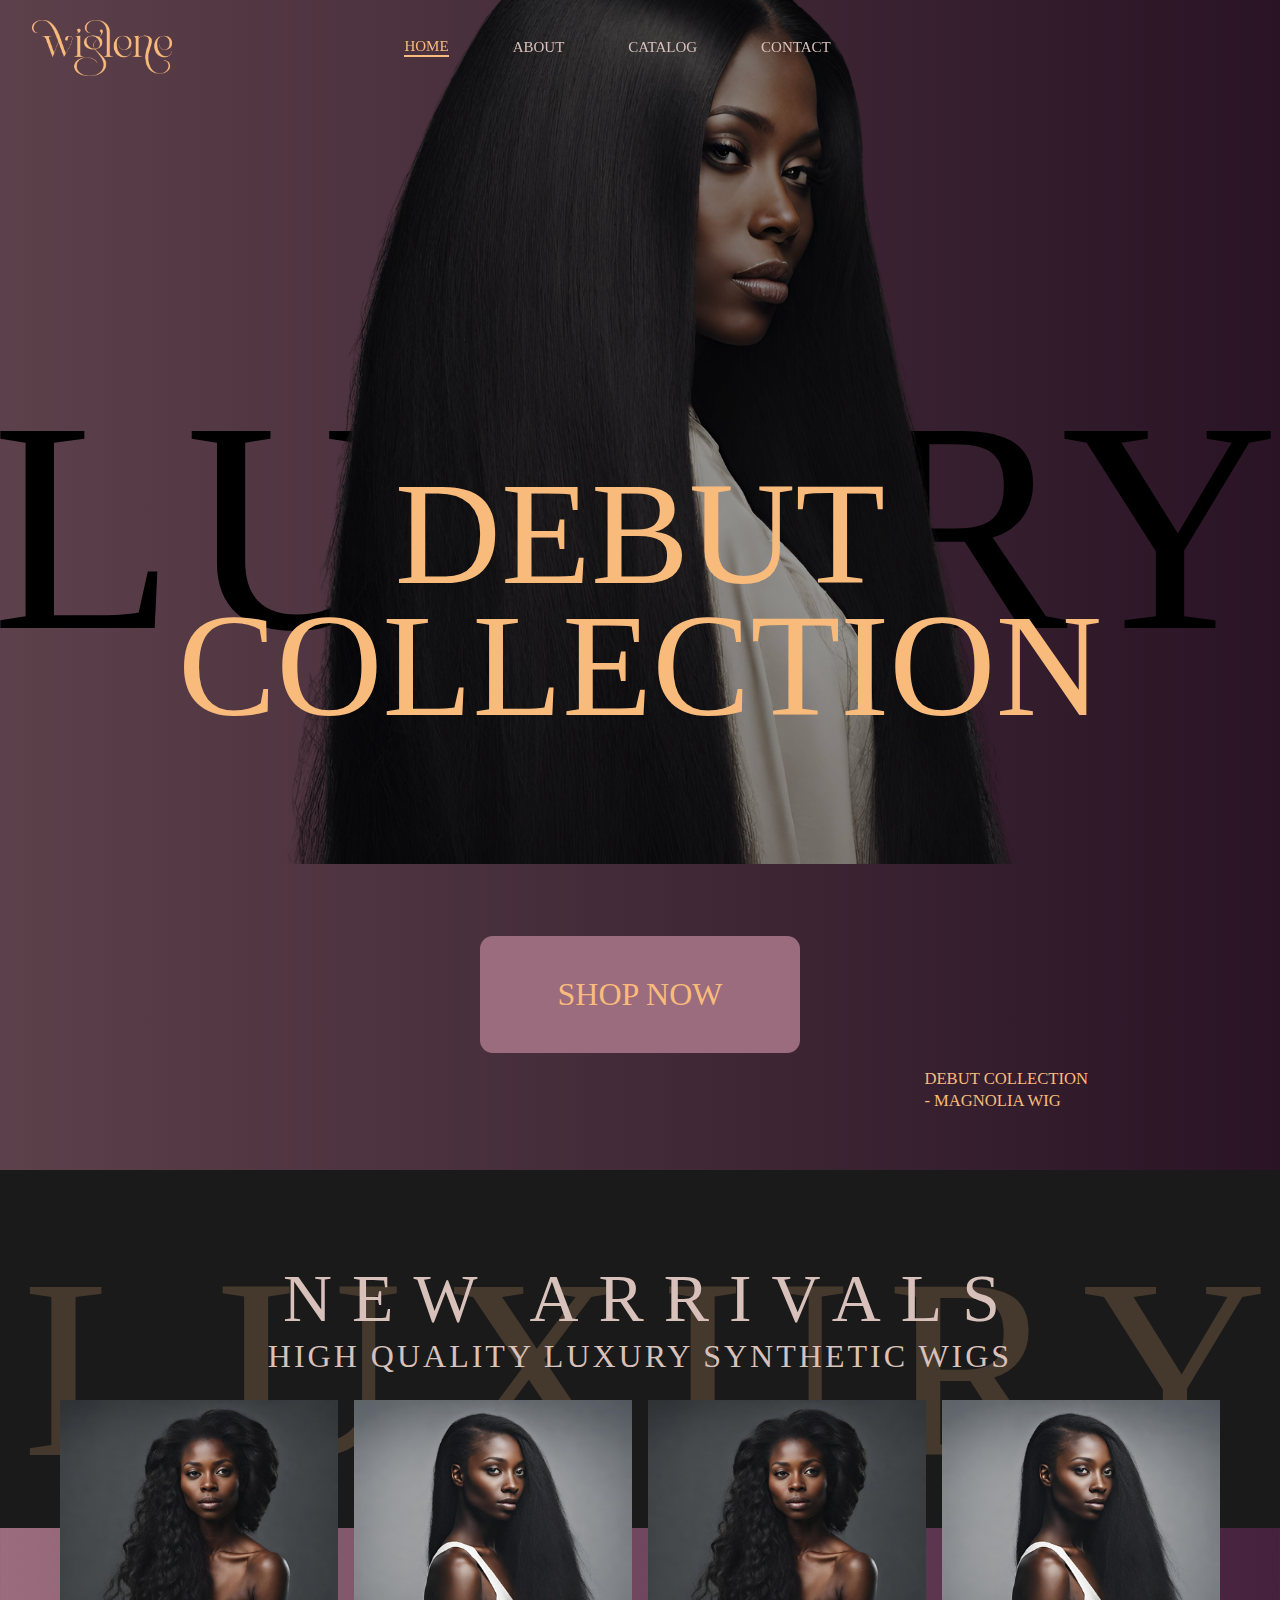
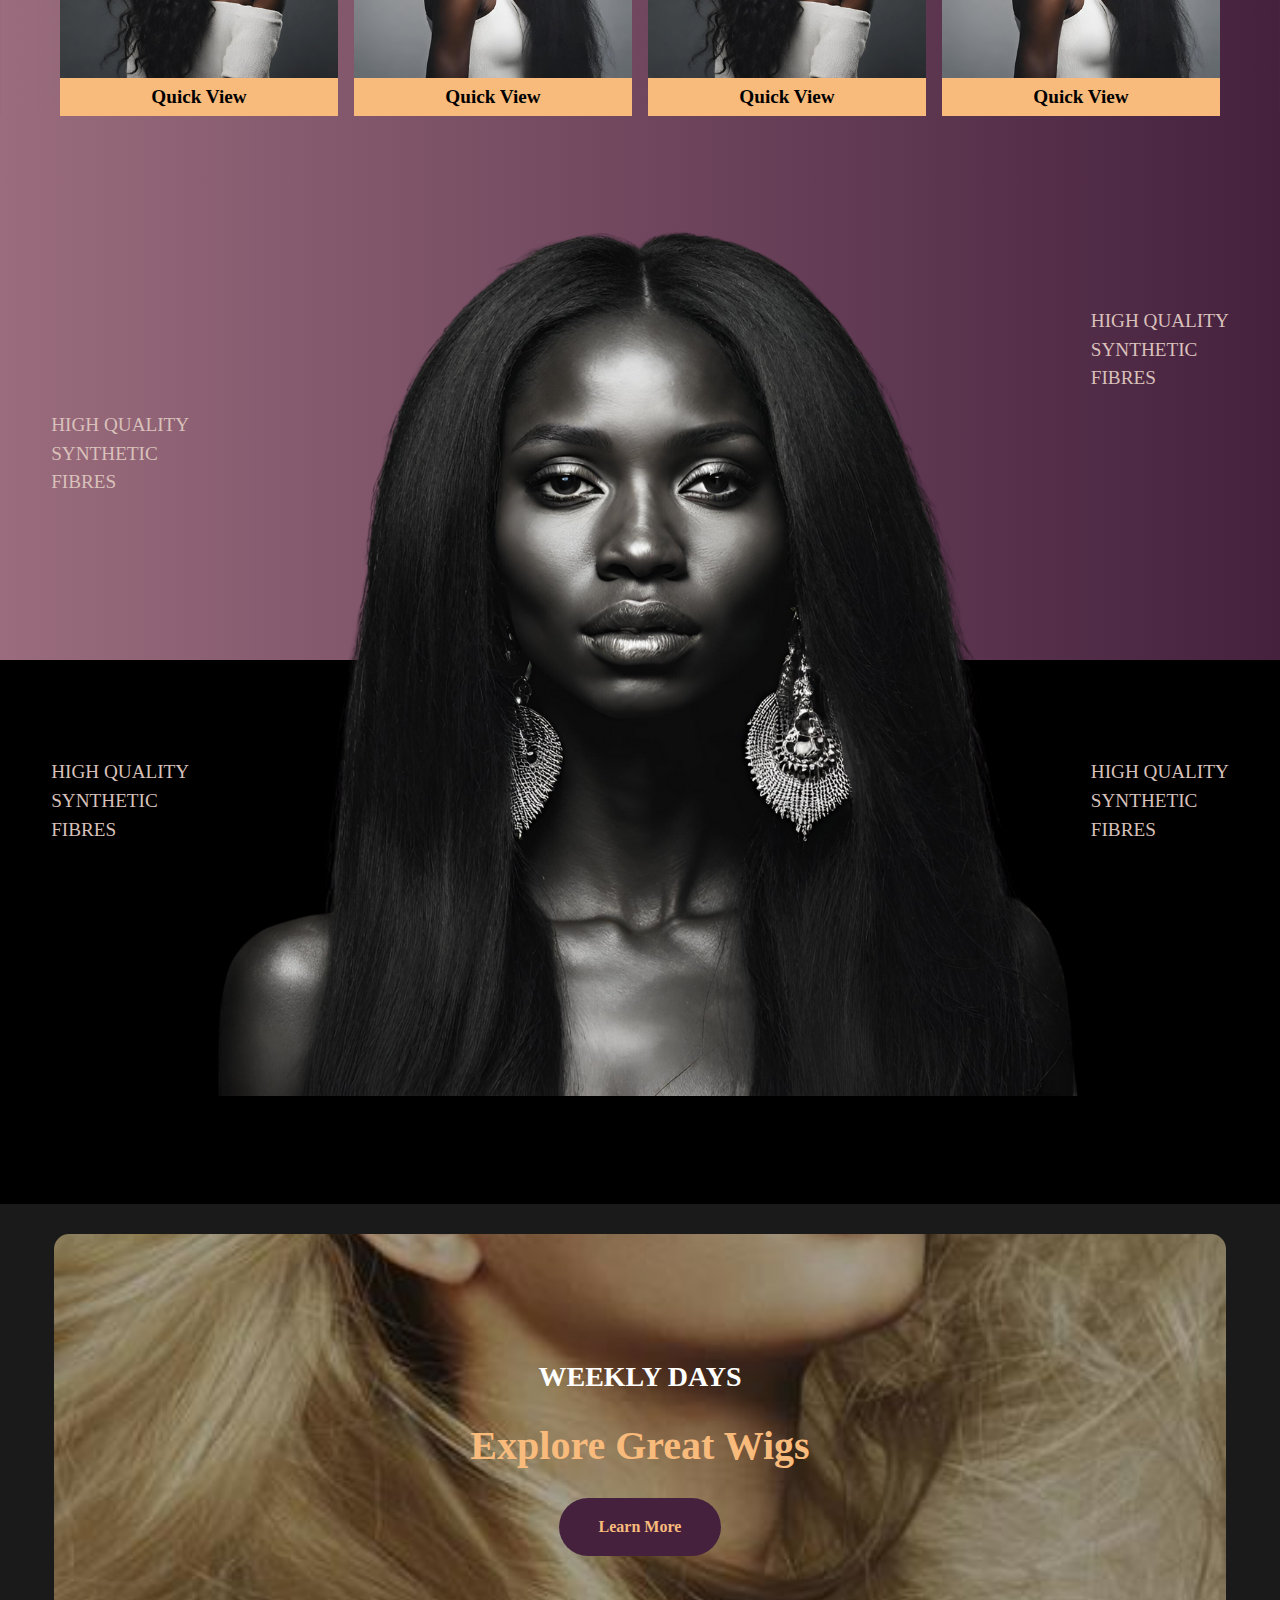
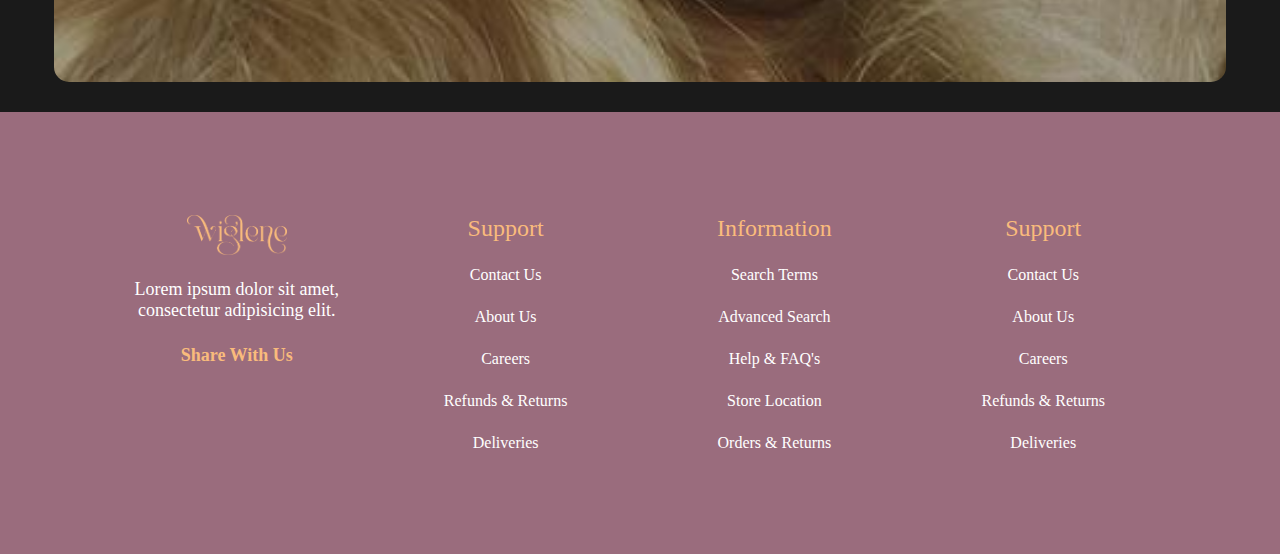
==== index.html @ 478c60b8 "modal container ready" ====
<!DOCTYPE html>
<html lang="en">
  <head>
    <meta charset="UTF-8" />
    <meta name="viewport" content="width=device-width, initial-scale=1.0" />
    <title>Havilah</title>
    <link rel="icon" href="images/favicon.png" type="image/png" />
    <!-- FONT AWESOME -->
    <link
      rel="stylesheet"
      href="https://cdnjs.cloudflare.com/ajax/libs/font-awesome/6.5.1/css/all.min.css"
      integrity="sha512-DTOQO9RWCH3ppGqcWaEA1BIZOC6xxalwEsw9c2QQeAIftl+Vegovlnee1c9QX4TctnWMn13TZye+giMm8e2LwA=="
      crossorigin="anonymous"
      referrerpolicy="no-referrer"
    />
    <!-- MY CSS -->
    <link rel="stylesheet" href="style.css" />
  </head>
  <body>
    <!-- NAVBAR -->
    <nav class="nav">
      <div class="logo">
        <img src="images/logo.png" alt="logo" />
      </div>
      <div class="nav-links-container">
        <a href="/index.html" class="nav-link active">HOME</a>
        <a href="/about.html" class="nav-link">ABOUT</a>
        <a href="#" class="nav-link">CATALOG</a>
        <a href="/contact.html" class="nav-link">CONTACT</a>
        <!-- <a href="/community.html" class="nav-link">COMMUNITY</a> -->
      </div>
      <div class="icons-container">
        <div class="icon"><i class="fa-solid fa-heart"></i></div>
        <div class="icon"><i class="fa-solid fa-magnifying-glass"></i></div>
        <div class="icon"><i class="fa-solid fa-user"></i></div>
        <div class="icon"><i class="fa-solid fa-bag-shopping"></i></div>
      </div>
      <i
        class="fa-solid fa-bars-staggered menu-bars"
        onclick="showSidebar()"
      ></i>
      <!-- SIDEBAR -->
      <div class="sidebar">
        <i class="fa-solid fa-x" onclick="hideSidebar()"></i>
        <div class="sidebar-nav-links-container">
          <a href="/index.html" class="nav-link active">HOME</a>
          <a href="/about.html" class="nav-link">ABOUT</a>
          <a href="#" class="nav-link">CATALOG</a>
          <a href="/contact.html" class="nav-link">CONTACT</a>
          <!-- <a href="/community.html" class="nav-link">COMMUNITY</a> -->
        </div>
        <div class="sidebar-icons-container">
          <div class="icon"><i class="fa-solid fa-heart"></i></div>
          <div class="icon"><i class="fa-solid fa-magnifying-glass"></i></div>
          <div class="icon"><i class="fa-solid fa-user"></i></div>
          <div class="icon"><i class="fa-solid fa-bag-shopping"></i></div>
        </div>
      </div>
    </nav>
    <!-- HERO -->
    <section class="hero">
      <div class="text-1">LUXURY</div>
      <img src="./images/hero-bg.png" alt="" />
      <div class="overlay"></div>
      <div class="text-2">DEBUT COLLECTION</div>
      <button class="shop-now-btn" type="button">SHOP NOW</button>
      <div class="tag">DEBUT COLLECTION<br />- MAGNOLIA WIG</div>
    </section>
    <!-- PRODUCTS -->
    <section class="products">
      <div class="bg-text">LUXURY</div>
      <h2>NEW ARRIVALS</h2>
      <p>HIGH QUALITY LUXURY SYNTHETIC WIGS</p>
    </section>
    <div class="products-container">
      <div class="product">
        <img src="images/product-2.jpg" alt="" class="product-image" />
        <div class="product-view-btn">Quick View</div>
      </div>
      <div class="product">
        <img src="images/product-1.jpg" alt="" class="product-image" />
        <div class="product-view-btn">Quick View</div>
      </div>
      <div class="product">
        <img src="images/product-2.jpg" alt="" class="product-image" />
        <div class="product-view-btn">Quick View</div>
      </div>
      <div class="product">
        <img src="images/product-1.jpg" alt="" class="product-image" />
        <div class="product-view-btn">Quick View</div>
      </div>
    </div>
    <!-- MODEL -->
    <section class="modal-container">
      <div class="bg-purple-gradient">
        <div class="lable-1">
          <div>HIGH QUALITY<br />SYNTHETIC<br />FIBRES</div>
          <div class="arrow-icon"><i class="fa-solid fa-arrow-right"></i></div>
        </div>
        <div class="lable-2">
          <div>HIGH QUALITY<br />SYNTHETIC<br />FIBRES</div>
          <div class="arrow-icon"><i class="fa-solid fa-arrow-right"></i></div>
        </div>
      </div>
      <div class="bg-black">
        <div class="lable-3">
          <div>HIGH QUALITY<br />SYNTHETIC<br />FIBRES</div>
          <div class="arrow-icon"><i class="fa-solid fa-arrow-right"></i></div>
        </div>
        <div class="lable-4">
          <div>HIGH QUALITY<br />SYNTHETIC<br />FIBRES</div>
          <div class="arrow-icon"><i class="fa-solid fa-arrow-right"></i></div>
        </div>
      </div>
      <img src="./images/modal.png" />
      <div class="overlay"></div>
    </section>
    <!-- FEATURES -->
    <!-- <section class="features">
      <div>
        <h2 class="features-title">Other Features</h2>
        <img src="images/features-4.png" alt="Stars" class="stars" />
        <p class="features-paragraph">
          Nest Cam plugs into power so it won't miss a second, can send helpful
          notifications to your phone, and is designed with an all-glass lens
          and premium materials.
        </p>
      </div>
      <div class="card-container">
        <div class="card">
          <img src="images/features-1.png" alt="" />
          <h3 class="card-title">Cut it as you need</h3>
          <p class="card-paragraph">
            Sed ut perspiciatis unde omnis iste natus error sit voluptatem
            accusantium doloremque laudantium, totam rem aperia
          </p>
        </div>
        <div class="card">
          <img src="images/features-2.png" alt="" />
          <h3 class="card-title">Apply custom colors</h3>
          <p class="card-paragraph">
            Sed ut perspiciatis unde omnis iste natus error sit voluptatem
            accusantium doloremque laudantium, totam rem aperiam
          </p>
        </div>
        <div class="card">
          <img src="images/features-3.png" alt="" />
          <h3 class="card-title">We love to serve</h3>
          <p class="card-paragraph">
            Sed ut perspiciatis unde omnis iste natus error sit voluptatem
            accusantium doloremque laudantium, totam rem aperiam
          </p>
        </div>
      </div>
    </section> -->
    <!-- MASONRY -->
    <div class="carousel">
      <i
        class="fa-solid fa-angle-left previous-btn"
        onclick="showPreviousCarouselItem()"
      ></i>
      <div class="carousel-container">
        <div class="masonry-item masonry-item-1 carousel-item">
          <h3 class="masonry-item-category">WEEKLY DAYS</h3>
          <h2 class="masonry-item-title">Explore Great Wigs</h2>
          <a href="" class="masonry-item-btn">Learn More</a>
        </div>
        <div class="masonry-item masonry-item-2 carousel-item">
          <h3 class="masonry-item-category">MEET THE WORLD OF</h3>
          <h2 class="masonry-item-title">Detox Hair care</h2>
          <a href="" class="masonry-item-btn">Buy Now</a>
        </div>
        <div class="masonry-item masonry-item-3 carousel-item">
          <h3 class="masonry-item-category">SEE THE PURE</h3>
          <h2 class="masonry-item-title">Lace Hairstyle</h2>
          <a href="" class="masonry-item-btn">Discover</a>
        </div>
        <div class="masonry-item masonry-item-4 carousel-item">
          <h3 class="masonry-item-category">Nature</h3>
          <h2 class="masonry-item-title">Soft and Smooth</h2>
          <a href="" class="masonry-item-btn">Learn More</a>
        </div>
        <div class="masonry-item masonry-item-5 carousel-item">
          <h3 class="masonry-item-category">Salon Specials</h3>
          <h2 class="masonry-item-title">Curly hair</h2>
          <a href="" class="masonry-item-btn">Wacth Now</a>
        </div>
      </div>
      <i
        class="fa-solid fa-angle-right next-btn"
        onclick="showNextCarouselItem()"
      ></i>
    </div>
    <!-- <section class="masonry-container">
      
    </section> -->
    <!-- FOOTER -->
    <footer class="footer">
      <div class="footer-col footer-col-1">
        <img src="images/logo.png" alt="Logo" class="footer-logo" />
        <p class="footer-paragraph">
          Lorem ipsum dolor sit amet, consectetur adipisicing elit.
        </p>
        <h5 class="social-title">Share With Us</h5>
        <div class="social-icons-container">
          <i class="icon fa-brands fa-facebook-f"></i>
          <i class="icon fa-brands fa-instagram"></i>
          <i class="icon fa-brands fa-pinterest"></i>
        </div>
      </div>
      <div class="footer-col footer-col-2">
        <span class="footer-links-title">Support</span>
        <span class="footer-link">Contact Us</span>
        <span class="footer-link">About Us</span>
        <span class="footer-link">Careers</span>
        <span class="footer-link">Refunds & Returns</span>
        <span class="footer-link">Deliveries</span>
      </div>
      <div class="footer-col footer-col-3">
        <span class="footer-links-title">Information</span>
        <span class="footer-link">Search Terms</span>
        <span class="footer-link">Advanced Search</span>
        <span class="footer-link">Help & FAQ's</span>
        <span class="footer-link">Store Location</span>
        <span class="footer-link">Orders & Returns</span>
      </div>
      <div class="footer-col footer-col-4">
        <span class="footer-links-title">Support</span>
        <span class="footer-link">Contact Us</span>
        <span class="footer-link">About Us</span>
        <span class="footer-link">Careers</span>
        <span class="footer-link">Refunds & Returns</span>
        <span class="footer-link">Deliveries</span>
      </div>
    </footer>
    <!-- JS -->
    <script src="index.js"></script>
  </body>
</html>
---- style.css ----
/* RESET */
* {
  margin: 0;
  padding: 0;
  box-sizing: border-box;
}

:root {
  /* COLORS */
  --color-dark-grey: #1a1a1a;
  --color-dark-purple: #45213e;
  --color-light-purple: #9a6c7d;
  --color-light-orange: #f9bb7c;
  --color-white-purple: #d9c1bb;
  --color-white: #ffffff;
  --color-black: #000000;
}

/* FONT */
@font-face {
  font-family: "Maglite", serif;
  src: url("./fonts/Maglite.otf") format("otf");
}

html {
  font-family: "Maglite", serif;
  overflow-x: hidden;
}

body {
  background: linear-gradient(
    to right,
    var(--color-light-purple),
    var(--color-dark-purple)
  );
}

/* GENRAL CLASSES */
img {
  display: block;
  width: 100%;
}

/* NAVBAR */
.nav {
  display: flex;
  background-color: transparent;
  padding: 0 2rem;
  border: 0;
  /* border-bottom: 1px; */
  /* border-color: var(--color-light-orange); */
  border-style: solid;
  position: fixed;
  top: 0;
  left: 0;
  width: 100%;
  z-index: 1000;
}

.nav.solid {
  /* WHEN SCROLL */
  background-color: var(--color-light-purple);
}

.nav .logo {
  width: 10rem;
  padding: 20px 20px 20px 0px;
}

.nav .logo img {
  width: 100%;
}

.nav .nav-links-container {
  width: 70%;
  display: flex;
  justify-content: center;
  align-items: center;
  gap: 4rem;
}

.nav .nav-links-container .nav-link {
  font-size: 15px;
  font-weight: 500;
  color: var(--color-white-purple);
  cursor: pointer;
  text-decoration: none;
}

.nav .nav-links-container .nav-link:hover {
  color: var(--color-light-orange);
}

.nav .nav-links-container .active {
  border: 0px;
  border-bottom: 2px;
  border-color: var(--color-light-orange);
  border-style: solid;
  color: var(--color-light-orange);
}

.nav .icons-container {
  display: flex;
  flex-grow: 1;
  justify-content: flex-end;
  align-items: center;
  gap: 1rem;
}

.nav .icons-container .icon {
  color: var(--color-white-purple);
  font-size: 25px;
}

.nav .icons-container .icon:hover {
  color: var(--color-light-orange);
}

.nav .menu-bars {
  color: var(--color-light-orange);
  font-size: larger;
  display: none;
}

.nav .menu-bars:hover {
  color: var(--color-white);
}

/* SIDEBAR */
.sidebar {
  display: none;
  color: #ffffff;
  position: fixed;
  top: 0;
  right: 0;
  bottom: 0;
  width: 400px;
  background-color: var(--color-dark-purple);
  opacity: 0.9;
  font-size: x-large;
  z-index: 1000;
}

.hide {
  display: none !important;
}

.show {
  display: block;
}

.sidebar .fa-solid.fa-x {
  margin: 30px 0 30px 30px;
}

.sidebar .sidebar-nav-links-container {
  text-align: center;
}

.sidebar .sidebar-nav-links-container > .nav-link {
  width: 30%;
  margin: 0 auto;
  margin-bottom: 30px;
  cursor: pointer;
  display: block;
  text-decoration: none;
  color: var(--color-white);
}

.sidebar .sidebar-nav-links-container > .nav-link.active {
  border: 0px;
  border-bottom: 2px;
  border-color: var(--color-light-orange);
  border-style: solid;
  color: var(--color-light-orange);
}

.sidebar .sidebar-nav-links-container > .nav-link:hover {
  color: var(--color-light-orange);
}

.sidebar .sidebar-icons-container {
  display: flex;
  justify-content: center;
  gap: 2rem;
  margin-top: 60px;
}

.sidebar .sidebar-icons-container > .icon:hover {
  color: var(--color-light-orange);
}

/* HERO */
.hero {
  background: linear-gradient(
    to right,
    var(--color-light-purple),
    var(--color-dark-purple)
  );
  min-height: 130vh;
  position: relative;
  overflow: hidden;
}

.hero > * {
  position: absolute;
}

.hero .text-1 {
  color: var(--color-black);
  font-size: 23.5vw;
  z-index: 1;
  top: 45%;
  left: 50%;
  transform: translate(-50%, -50%);
  letter-spacing: 10px;
}

.hero img {
  width: 73%;
  top: -6%;
  left: 54%;
  transform: translateX(-50%);
  z-index: 2;
}

.hero .overlay {
  background-color: rgba(0, 0, 0, 0.4);
  top: 0;
  left: 0;
  right: 0;
  width: 100%;
  height: 100%;
  z-index: 3;
}

.hero .text-2 {
  color: var(--color-light-orange);
  font-size: 11.5vw;
  text-align: center;
  top: 40%;
  left: 50%;
  transform: translateX(-50%);
  line-height: 0.9;
  z-index: 4;
}

.hero .shop-now-btn {
  background-color: var(--color-light-purple);
  left: 50%;
  bottom: 10%;
  transform: translateX(-50%);
  border: none;
  font-family: "Maglite", serif;
  font-weight: 500;
  font-size: 2.5vw;
  border-radius: 1vw;
  width: 25%;
  height: 10%;
  display: flex;
  justify-content: center;
  align-items: center;
  z-index: 5;
}

.hero .tag {
  right: 15%;
  bottom: 5%;
  font-size: 1.3vw;
  color: var(--color-light-orange);
  line-height: 1.3;
  z-index: 6;
}

/* PRODUCTS */
.products {
  background-color: var(--color-dark-grey);
  height: 28vw;
  display: flex;
  justify-content: center;
  align-items: center;
  position: relative;
  padding-top: 2.5rem;
}

.products .bg-text {
  color: #f9ba7c32;
  text-align: center;
  font-size: 20vw;
  letter-spacing: 3vw;
  padding-left: 3rem;
}

.products h2 {
  color: var(--color-white-purple);
  font-size: 5.3vw;
  letter-spacing: 20px;
  font-weight: normal;
  width: 100%;
  position: absolute;
  top: 25%;
  text-align: center;
  margin-left: 1.8vw;
}

.products p {
  color: var(--color-white-purple);
  font-size: 2.5vw;
  letter-spacing: 3px;
  position: absolute;
  top: 43%;
  margin-top: 14px;
  width: 100%;
  text-align: center;
}

.products-container {
  display: grid;
  grid-template-columns: repeat(4, 1fr);
  gap: 1rem;
  /* margin-top: 2rem; */
  width: 100%;
  justify-content: center;
  margin-left: auto;
  margin-right: auto;
  position: relative;
  padding: 0px 60px;
  margin-top: -10vw;
}

.product {
  flex: 1;
  background-color: var(--color-white);
}

.product .product-view-btn {
  text-align: center;
  color: var(--color-black);
  background-color: var(--color-light-orange);
  padding: 8px 0px;
  font-size: 1.5vw;
  font-weight: bold;
  cursor: pointer;
}

.product .product-view-btn:hover {
  color: var(--color-light-orange);
  background-color: var(--color-black);
}

.modal-container {
  height: 85vw;
  min-height: 600px;
  display: flex;
  flex-direction: column;
  position: relative;
}

.modal-container > .bg-purple-gradient,
.bg-black {
  flex: 1;
  position: relative;
  width: 100%;
}

.bg-purple-gradient {
  background: linear-gradient(
    to right,
    var(--color-light-purple),
    var(--color-dark-purple)
  );
}

.bg-black {
  background-color: var(--color-black);
}

.lable-1,
.lable-2,
.lable-3,
.lable-4 {
  color: var(--color-white-purple);
  font-size: 1.5vw;
  line-height: 1.5;
  width: max-content;
  display: flex;
  gap: 1rem;
  align-items: center;
  position: absolute;
  z-index: 77;
}

.lable-1 {
  left: 4%;
  bottom: 30%;
}

.lable-2 {
  right: 4%;
  top: 35%;
  flex-direction: row-reverse;
}

.lable-2 .arrow-icon,
.lable-4 .arrow-icon {
  transform: rotate(180deg);
}

.lable-3 {
  left: 4%;
  top: 18%;
}

.lable-4 {
  right: 4%;
  top: 18%;
  flex-direction: row-reverse;
}

.modal-container img {
  width: 70vw;
  position: absolute;
  left: 50%;
  transform: translateX(-50%);
  bottom: 10%;
  z-index: 9;
}

/* FEATURES */
.features {
  /* min-height: 100vh; */
  background-color: var(--color-dark-grey);
  padding: 5% 10%;
  text-align: center;
  color: var(--color-light-orange);
}

.features .features-title {
  font-size: xx-large;
  margin-bottom: 10px;
  color: var(--color-white);
}

.features div .stars {
  width: 80px;
  margin: 0 auto;
  margin-bottom: 16px;
}

.features .features-paragraph {
  width: 60%;
  margin: 0 auto;
  font-size: large;
}

.features .card-container {
  margin-top: 60px;
  display: flex;
  gap: 2rem;
}

.features .card-container .card {
  display: flex;
  flex-direction: column;
  align-items: center;
  gap: 1rem;
}

.features .card-container .card img {
  width: 100px;
}

.features .card-container .card .card-title {
  font-size: x-large;
  color: var(--color-white);
}

.features .card-container .card .card-paragraph {
  font-size: medium;
  line-height: 1.7;
}

/* MASONARY */
/* .masonry-container {
  display: grid;
  grid-template-columns: 1fr 1fr 1fr;
  grid-template-rows: 1fr 1fr;
  min-height: 180vh;
} */

.carousel {
  margin: 0 auto;
  background-color: var(--color-dark-grey);
  padding: 30px;
  display: flex;
  align-items: center;
  gap: 1rem;
}

.carousel-container {
  width: 100%;
  height: 35vw;
  margin: 0 auto;
  position: relative;
  overflow: hidden;
}

.carousel-item {
  width: 100%;
  height: 100%;
  position: absolute;
  transition: 1s;
  border-radius: 15px;
}

.carousel-navigation-btn-container {
  text-align: center;
}

.carousel .previous-btn,
.carousel .next-btn {
  color: var(--color-white);
  font-size: 40px;
  padding: 4px;
}

.carousel .previous-btn:hover,
.carousel .next-btn:hover {
  background-color: rgba(104, 104, 104, 0.456);
  border-radius: 5px;
}

.masonry-item {
  background-repeat: no-repeat;
  background-size: cover;
  background-position: center;
  display: flex;
  flex-direction: column;
  justify-content: center;
  align-items: center;
  gap: 1.8rem;
}

.masonry-item-1 {
  grid-row: span 2;
  background-image: url("images/masonry-1_770x.jpg");
}
.masonry-item-2 {
  background-image: url("images/masonry-2_1512x.jpg");
  background-position: center right;
}
.masonry-item-3 {
  background-image: url("images/masonry-3_970x.jpg");
  background-position: center right;
}
.masonry-item-4 {
  background-image: url("images/masonry-4_970x.jpg");
}
.masonry-item-5 {
  background-image: url("images/masonry-5_1512x.jpg");
}

.masonry-item-category {
  color: var(--color-white);
  font-size: 28px;
}

.masonry-item-title {
  color: var(--color-light-orange);
  font-size: 40px;
}

.masonry-item-btn {
  background-color: var(--color-dark-purple);
  color: var(--color-light-orange);
  width: max-content;
  border-radius: 50px;
  padding: 20px 40px;
  font-size: 15;
  text-decoration: none;
  font-weight: bold;
}

/* FOOTER */
.footer {
  padding: 8%;
  background-color: var(--color-light-purple);
  color: var(--color-light-orange);
  display: flex;
}

.footer-col {
  flex: 1;
  display: flex;
  flex-direction: column;
  align-items: center;
  gap: 1.5rem;
}

.footer-logo {
  width: 100px;
}

.footer-paragraph {
  color: var(--color-white);
  font-size: large;
  text-align: center;
}

.social-title {
  font-size: large;
}

.social-icons-container {
  color: var(--color-white);
  display: flex;
  gap: 1rem;
  cursor: pointer;
}

.icon:hover {
  color: var(--color-light-orange);
}

.footer-links-title {
  font-size: x-large;
}

.footer-link {
  color: var(--color-white);
  cursor: pointer;
}

.footer-link:hover {
  color: var(--color-light-orange);
}

/* ============= PAGE 2 (ABOUT US) ============ */
/* ABOUT */
.about {
  min-height: 200px;
  background-color: var(--color-light-orange);
  display: flex;
  justify-content: center;
  align-items: center;
  font-weight: bold;
  font-size: x-large;
}

/* DETAILS */
.details {
  background-color: var(--color-dark-grey);
  display: flex;
  padding: 5% 0;
  gap: 1rem;
}

.details > * {
  flex: 1;
}

.details-image {
  height: 100%;
}

.details-container {
  display: grid;
  grid-template-columns: repeat(2, 1fr);
}

.details-item {
  color: var(--color-light-orange);
  display: flex;
  justify-content: center;
  gap: 1rem;
  padding: 10%;
}

.details-item-icon {
  font-size: large;
}

.details-item-description-title {
  font-weight: bold;
  font-size: larger;
  margin-bottom: 1rem;
}

/* STATISTICS CONTAINER */
.statistics-container {
  background-color: var(--color-light-orange);
  display: flex;
  justify-content: center;
  align-items: center;
  padding: 5% 10%;
}

.statistics-item {
  flex: 1;
  display: flex;
  flex-direction: column;
  align-items: center;
  gap: 1.2rem;
}

.statistics-image {
  width: 60px;
  background-color: var(--color-white);
  border-radius: 50%;
  padding: 15px;
}

.statistics-count {
  font-weight: bolder;
  font-size: x-large;
}

.statistics-title {
  font-size: larger;
}

/* OFFERS */
.offers-conatiner {
  padding: 10%;
  background-color: var(--color-light-purple);
}

.offers-title {
  text-align: center;
  margin-bottom: 1rem;
  font-size: x-large;
  color: var(--color-light-orange);
}

.offers-paragraph {
  text-align: center;
  margin-bottom: 2rem;
  font-size: larger;
}

.offer-container {
  display: flex;
  flex-direction: column;
  gap: 3rem;
}

.offer-item {
  display: flex;
  gap: 2rem;
}

/* .offer-item > * { */
/* flex: 1; */
/* } */

.offer-description-container {
  display: flex;
  flex-direction: column;
  justify-content: center;
  gap: 1.2rem;
}

.offer-description-title {
  font-size: larger;
  font-weight: bold;
  color: var(--color-light-orange);
}

.offer-description-paragraph {
  font-size: larger;
  font-weight: bold;
}

/* FAQ */
.faq {
  display: flex;
  row-gap: 2rem;
  padding: 100px 20px;
  background-color: var(--color-light-purple);
}

.faq > * {
  flex: 1;
}

/* .faq-conatiner {
  background-color: red;
} */

.faq-conatiner > * {
  width: 90%;
  margin: 0 auto;
}

.faq-title {
  font-size: 40px;
  font-weight: bold;
  color: var(--color-white);
}

.faq-description {
  margin-top: 20px;
  font-size: 22px;
  line-height: 1.5;
}

/* ACCORDION */
.accordion {
  display: flex;
  flex-direction: column;
  gap: 1rem;
}

.accordion-item {
  border: 1px solid var(--color-dark-purple);
  width: 90%;
  margin: 0 auto;
}

.accordion-header {
  display: flex;
  justify-content: space-between;
  align-items: center;
  padding: 10px;
  background-color: var(--color-dark-purple);
  cursor: pointer;
  color: var(--color-white);
}

.accordion-content {
  background-color: var(--color-light-orange);
  display: none;
  padding: 10px;
}

.accordion-item.active .accordion-content {
  display: block;
}

/* ============= PAGE 3 (CONTACT US) ============ */
/* CONTACT CONTAINER */
.contact-container {
  background-color: var(--color-light-purple);
}

.contact-details-container {
  list-style-type: none;
  width: 80%;
  display: flex;
  flex-wrap: wrap;
  gap: 1.5rem;
  margin: 0 auto;
  justify-content: center;
  align-items: center;
  padding: 50px 0;
}

.contact-detail-item {
  flex: 1;
  padding: 20px;
  border: 1px solid var(--color-light-orange);
  min-width: 300px;
  max-width: 320px;
}

.contact-detail-icon-container {
  background-color: var(--color-light-orange);
  width: max-content;
  font-size: x-large;
  padding: 10px 10px 6px 10px;
}

.contact-detail-content {
  font-size: larger;
  color: var(--color-light-orange);
}

.contact-detail-content > h4 {
  margin: 15px 0;
  font-size: x-large;
}

.contact-detail-content > p {
  line-height: 1.5;
}

.contact-details-container > .contact-detail-item:nth-child(2) a {
  text-decoration: none;
  color: var(--color-light-orange);
}

.contact-form-container {
  display: flex;
  justify-content: center;
  align-items: center;
  padding: 0 20px;
}

.contact-form {
  display: flex;
  flex-direction: column;
  justify-content: center;
  align-items: center;
  gap: 1rem;
  width: 400px;
}

.contact-form input,
.contact-form textarea {
  background-color: var(--color-white);
  color: var(--color-black);
  font-size: large;
  padding: 10px;
  border: none;
  width: 100%;
  border-radius: 5px;
}
.contact-form .btn {
  width: 100%;
  font-size: larger;
  padding: 10px 0;
  border-radius: 5px;
  border: none;
  background-color: var(--color-light-orange);
}

.cta-container {
  height: 60vw;
  background-color: #f2d8cb;
  background-image: url("images/section-bgimage4.png");
  background-repeat: no-repeat;
  background-position: center left;
  background-size: cover;
  display: flex;
  justify-content: end;
  align-items: end;
  padding: 7%;
}

.cta {
  background-color: #f2d8cb;
  width: 70%;
  opacity: 0.7;
  display: flex;
  flex-direction: column;
  gap: 3vw;
  padding: 2.2vw;
}

.cta-title {
  font-size: 5vw;
}

.cta-paragraph {
  font-size: 2.3vw;
}

.cta-play-video-btn {
  text-decoration: none;
  color: var(--color-black);
  background-color: var(--color-light-orange);
  width: max-content;
  font-size: 2.6vw;
  font-weight: 500;
  padding: 10px;
}

.cta-play-video-btn:hover {
  background-color: var(--color-black);
  color: var(--color-light-orange);
}

/* SHOP NOW */
.shop-now-container {
  /* width: 100vw; */
  background-color: var(--color-light-purple);
  padding: 50px 0;
}

.shop-now {
  width: 80%;
  margin: 0 auto;
  display: flex;
  border: 2px solid var(--color-dark-purple);
  background-color: var(--color-white);
}

.shop-now > * {
  flex: 1;
  display: flex;
  justify-content: center;
  align-items: center;
  gap: 1.2rem;
}

.shop-now-image {
  width: 70%;
  /* min-width: 400px; */
}

.shop-now-description-container {
  background-color: var(--color-dark-purple);
  flex-direction: column;
  padding: 10vw 0;
}

.shop-now-title {
  text-align: center;
  color: var(--color-light-orange);
  font-size: 6vw;
}

.shop-now-paragraph {
  text-align: center;
  color: var(--color-white);
  font-size: 2.8vw;
}

.shop-now-btn {
  text-decoration: none;
  color: var(--color-light-orange);
  font-size: 2vw;
  font-weight: bold;
  background: var(--color-black);
  padding: 12px 15px;
}

.shop-now-btn:hover {
  color: var(--color-black);
  background: var(--color-light-orange);
}

@media only screen and (max-width: 1400px) {
}

@media only screen and (max-width: 1200px) {
  .nav .nav-links-container {
    gap: 3rem;
  }

  /* PRODUCTS */
  .products .products-container {
    width: 90%;
  }

  /* MASONARY */
  .masonry-container {
    grid-template-columns: 1fr 1fr;
    grid-template-rows: 1fr 1fr 1fr;
  }

  .masonry-item {
    gap: 1.5rem;
  }

  .masonry-item-btn {
    padding: 15px 35px;
  }
  /* =============== PAGE 2 (ABOUT US) =============== */
  /* DETAILS */
  .details {
    flex-direction: column;
  }

  .details-container {
    align-items: center;
  }
}

@media only screen and (max-width: 992px) {
  .nav .nav-links-container {
    gap: 2rem;
  }
  .hero {
    background-position: right center;
  }

  /* FEATURES */
  .features {
    padding: 8% 13%;
  }
  .features .features-paragraph {
    width: 80%;
  }

  /* MASONARY */
  .masonry-item {
    gap: 1.2rem;
  }

  .masonry-item-category {
    font-size: 23px;
  }

  .masonry-item-title {
    font-size: 35px;
  }

  .masonry-item-btn {
    font-size: 10;
  }

  /* FAQ */
  .faq {
    flex-direction: column;
  }

  /* CTA */
  .cta-container {
    justify-content: center;
    align-items: center;
  }

  /* SHOP NOW */
  .shop-now {
    flex-direction: column;
  }
}

@media only screen and (max-width: 920px) {
  .nav .nav-links-container,
  .nav .icons-container {
    display: none;
  }

  .nav {
    justify-content: space-between;
    align-items: center;
  }

  .nav .menu-bars {
    display: block;
  }

  .hero {
    flex-direction: column;
  }

  /* PRODUCTS */
  .products .products-container {
    grid-template-columns: repeat(2, 1fr);
  }

  /* FEATURES */
  .features .card-container {
    flex-direction: column;
    align-items: center;
  }

  .features .card-container .card {
    width: 80%;
  }

  /* MASONARY */
  .masonry-item {
    gap: 0.8rem;
  }

  .masonry-item-category {
    font-size: 18px;
  }

  .masonry-item-title {
    font-size: 30px;
  }

  .masonry-item-btn {
    font-size: 15;
  }
  /*============== PAGE 2 (ABOUT US) ==============*/
  /* OFFERS */
  .offer-item {
    flex-direction: column;
    align-items: center;
  }

  .offer-container .offer-item:nth-child(2) {
    flex-direction: column-reverse;
  }

  .offer-image-container,
  .offer-description-container {
    width: 60%;
  }
}

@media only screen and (max-width: 768px) {
  /* MASONARY */
  .masonry-container {
    grid-template-columns: 1fr;
    grid-template-rows: 1fr 1fr 1fr;
  }
  .masonry-item-1 {
    grid-row: span 1;
  }

  /* FOOTER */
  .footer {
    display: grid;
    grid-template-columns: repeat(2, 1fr);
    gap: 2rem;
  }

  /* ============= PAGE 2 (ABOUT US) ============ */
  /* ABOUT */
  .about {
    min-height: 150px;
  }

  /* STATISTICS CONTAINER */
  .statistics-container {
    padding-top: 10%;
    padding-bottom: 10%;
    display: grid;
    grid-template-columns: repeat(2, 1fr);
    gap: 2rem;
  }

  /* OFFERS */
  .offer-image-container,
  .offer-description-container {
    width: 70%;
  }
}

@media only screen and (max-width: 669px) {
  .hero .hero-text-container h2 {
    font-size: 30px;
  }

  .hero .hero-text-container h1 {
    font-size: 42px;
  }

  .hero .hero-text-container a {
    font-size: large;
    padding: 18px 36px;
  }

  /* MASONRY */
  .masonry-item-btn {
    padding: 10px 30px;
  }

  /* FAQ */
  .faq-title {
    font-size: 35px;
  }

  .faq-description {
    font-size: 17px;
  }
}

@media only screen and (max-width: 575px) {
  .hero .hero-text-container h2 {
    font-size: 25px;
  }

  .hero .hero-text-container h1 {
    font-size: 38px;
  }

  .hero .hero-text-container a {
    font-size: large;
    padding: 15px 30px;
  }

  /* PRODUCTS */
  .products .products-container {
    grid-template-columns: repeat(1, 1fr);
    width: 100%;
  }

  /* FEATURES */
  .features .features-paragraph {
    width: 100%;
  }

  .features .card-container .card {
    width: 90%;
  }

  .hero .hero-text-container {
    gap: 0.5rem;
  }

  /* ========= PAGE 2 (ABOUT US) ========== */
  /* DETAILS */
  .details-container {
    grid-template-columns: 1fr;
  }

  .details-item {
    padding: 5%;
  }

  /* STATISTICS CONTAINER */
  .statistics-container {
    padding-top: 20%;
    padding-bottom: 20%;
    grid-template-columns: repeat(1, 1fr);
  }

  /* OFFERS */
  .offer-image-container,
  .offer-description-container {
    width: 90%;
  }

  /* FAQ */
  .faq-title {
    font-size: 30px;
  }

  .faq-description {
    font-size: 15px;
  }
}

@media only screen and (max-width: 500px) {
  .hero .hero-text-container h2 {
    font-size: 20px;
    text-align: left;
  }

  .hero .hero-text-container h1 {
    font-size: 35px;
  }

  .hero .hero-text-container a {
    font-size: large;
    padding: 12px 37px;
  }

  .sidebar .fa-solid.fa-x {
    margin-left: 50px;
  }

  /* FEATURES */
  .features {
    padding: 10% 5%;
  }

  /* FOOTER */
  .footer {
    grid-template-columns: repeat(1, 1fr);
  }

  /* ============ (ABOUT US) =========== */
  /* OFFERS */
  .offer-image-container,
  .offer-description-container {
    width: 100%;
  }
}
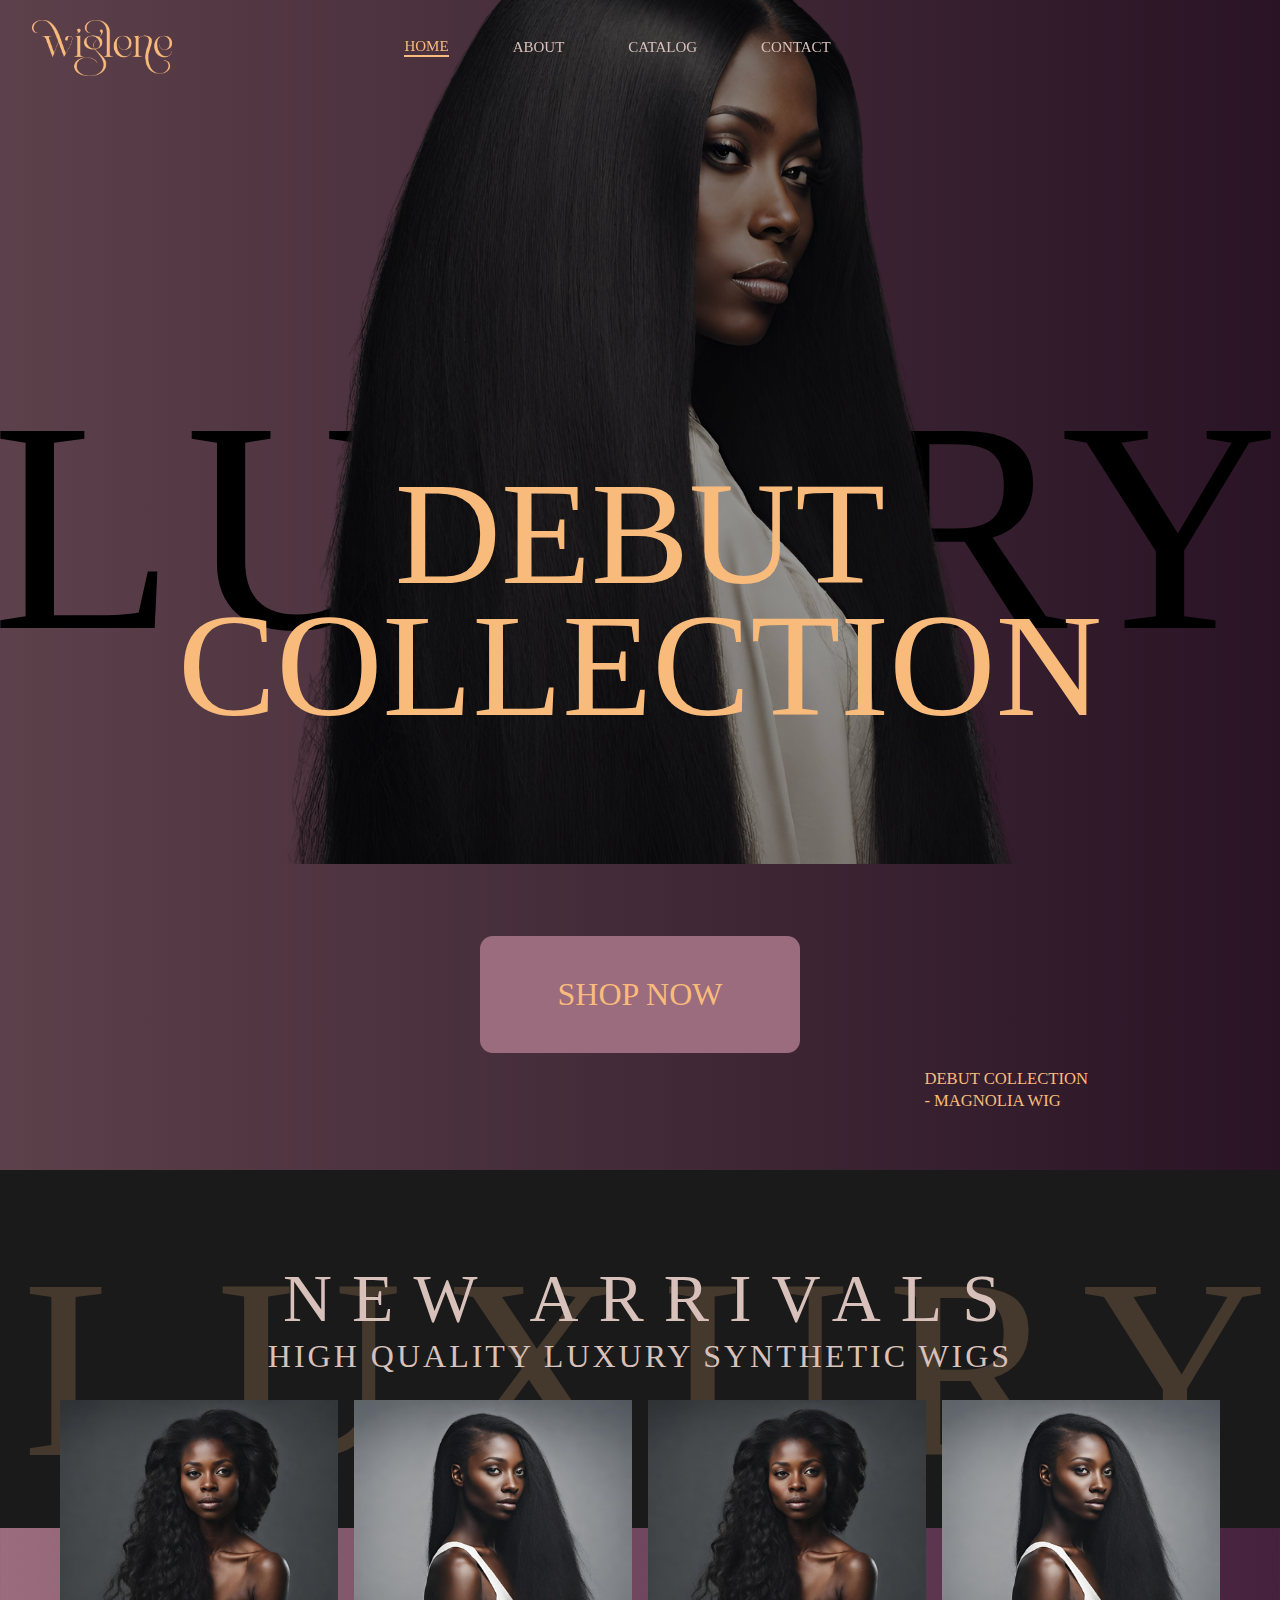
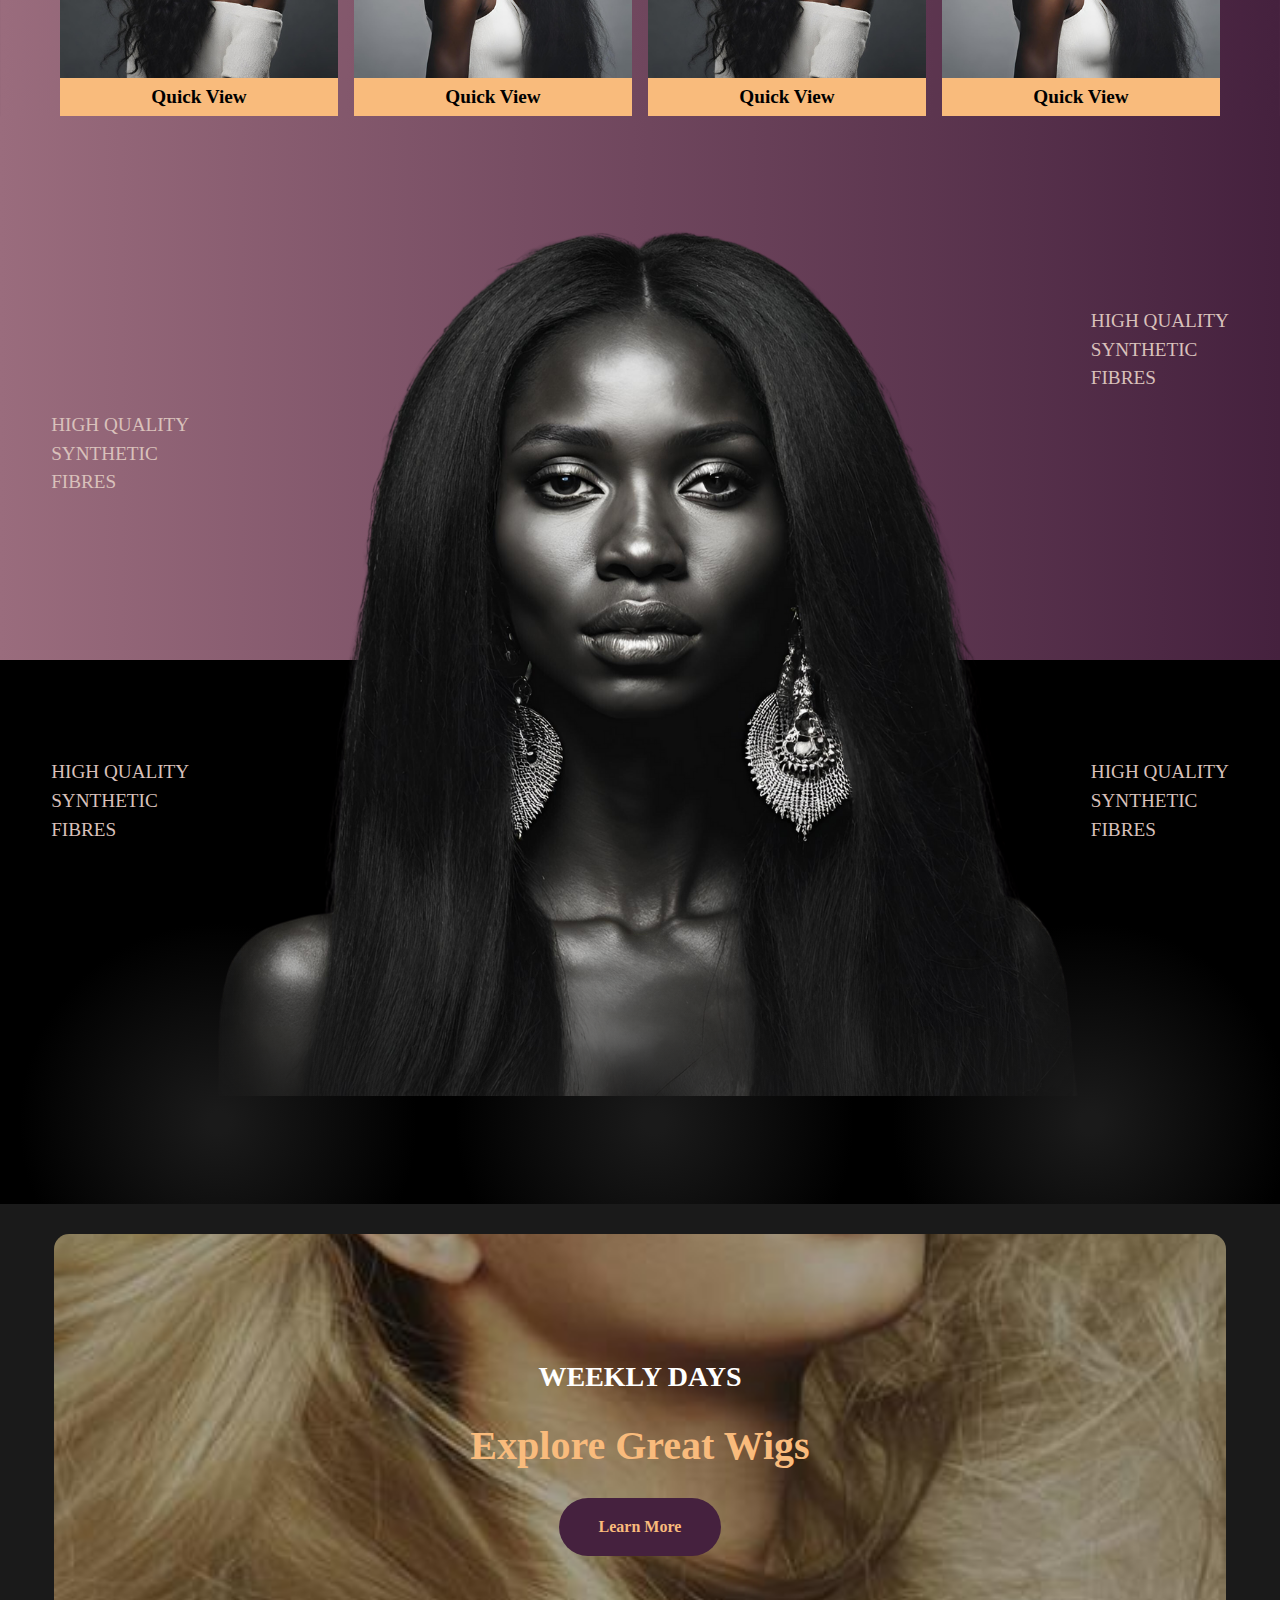
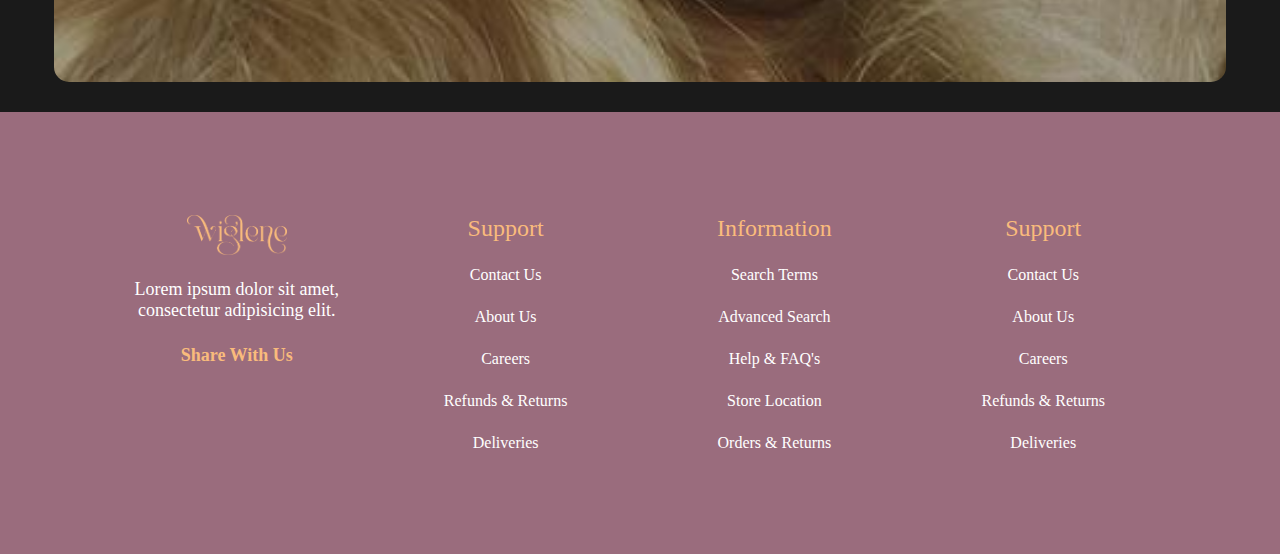
==== commit 2a7f88e4: "overlay added" ====
--- a/index.html
+++ b/index.html
@@ -113,7 +113,9 @@
         </div>
       </div>
       <img src="./images/modal.png" />
-      <div class="overlay"></div>
+      <div class="overlay">
+        <!-- <img src="./images/shade-circle.svg" alt=""> -->
+      </div>
     </section>
     <!-- FEATURES -->
     <!-- <section class="features">
--- a/style.css
+++ b/style.css
@@ -426,6 +426,25 @@
   z-index: 9;
 }
 
+.overlay-container {
+  display: flex;
+}
+
+.modal-container .overlay {
+  position: absolute;
+  bottom: 0;
+  z-index: 88;
+  height: 300px;
+  width: 100%;
+  /* background-color: red; */
+  /* background: linear-gradient(
+    rgba(0, 0, 0, 0.3),
+    rgba(0, 0, 0, 0.7),
+    rgba(0, 0, 0, 1)
+  ); */
+  background-image: url("./images/shade-circle.svg");
+}
+
 /* FEATURES */
 .features {
   /* min-height: 100vh; */
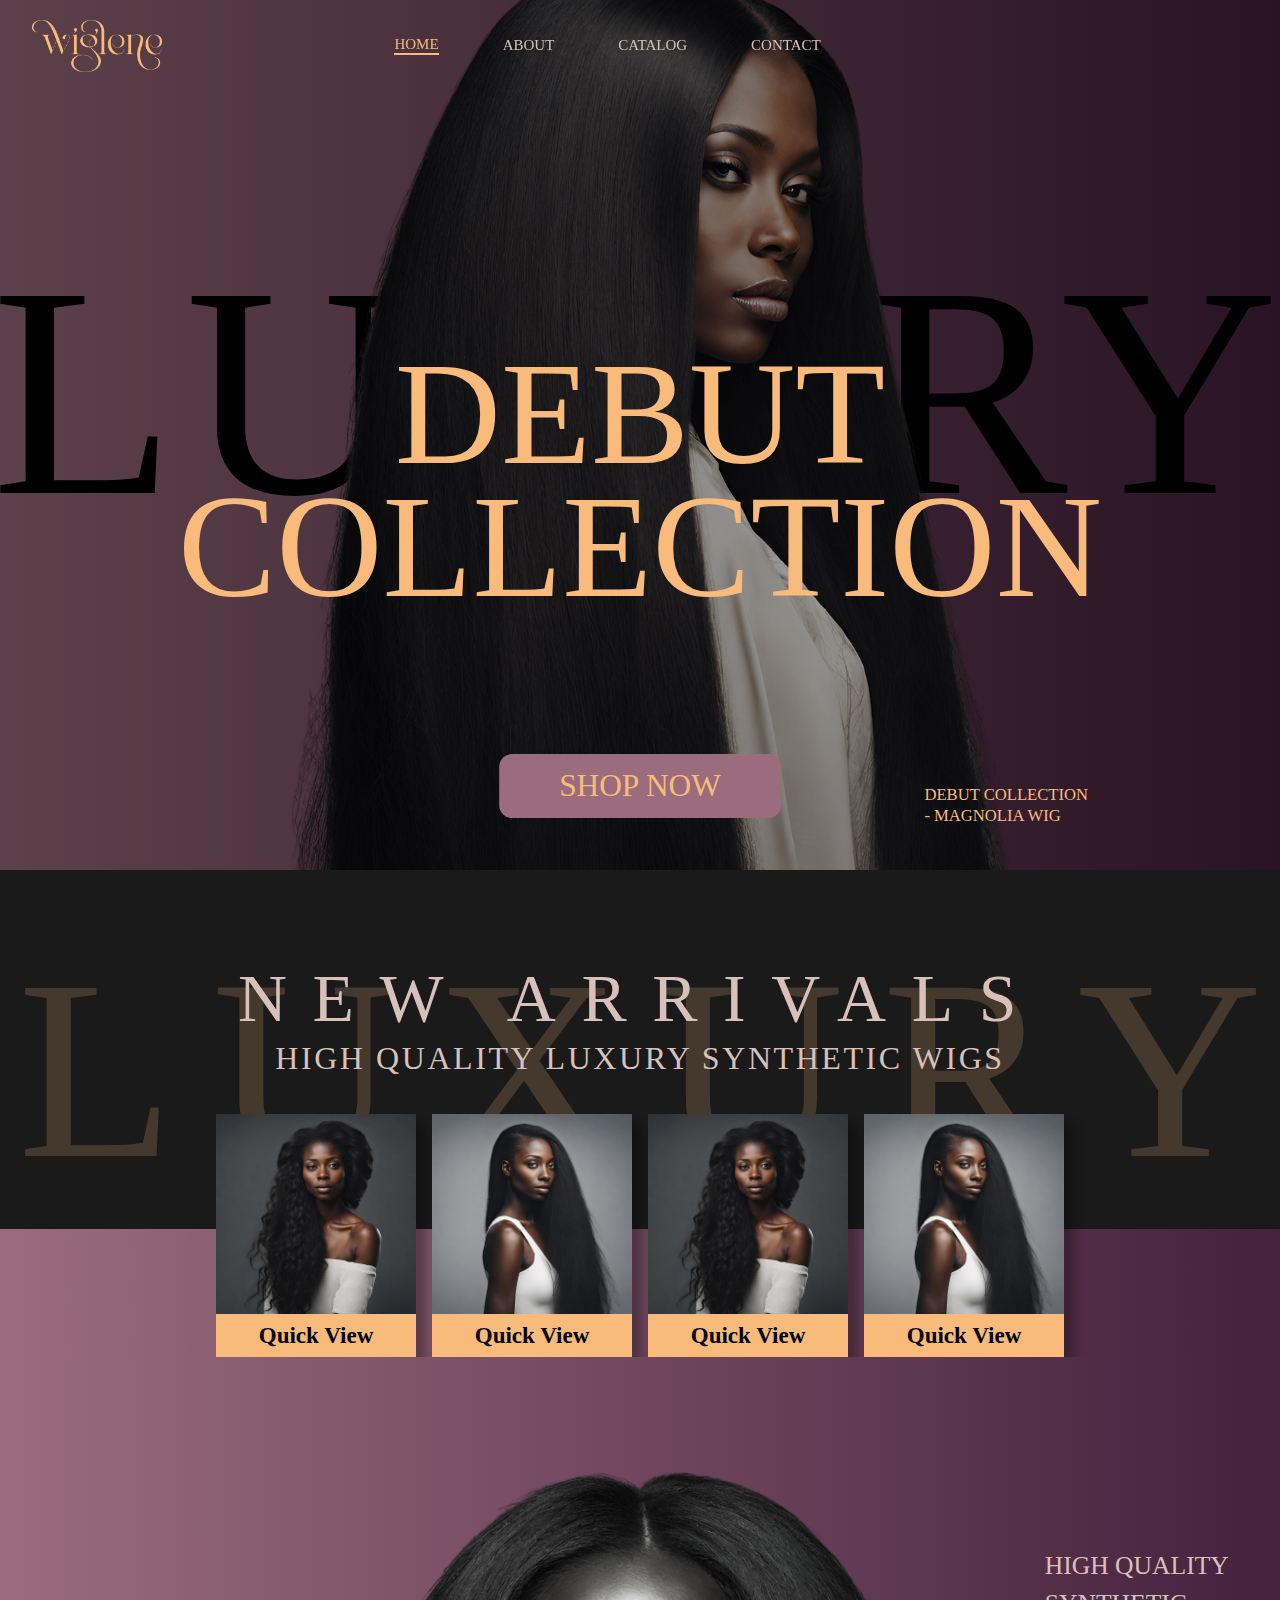
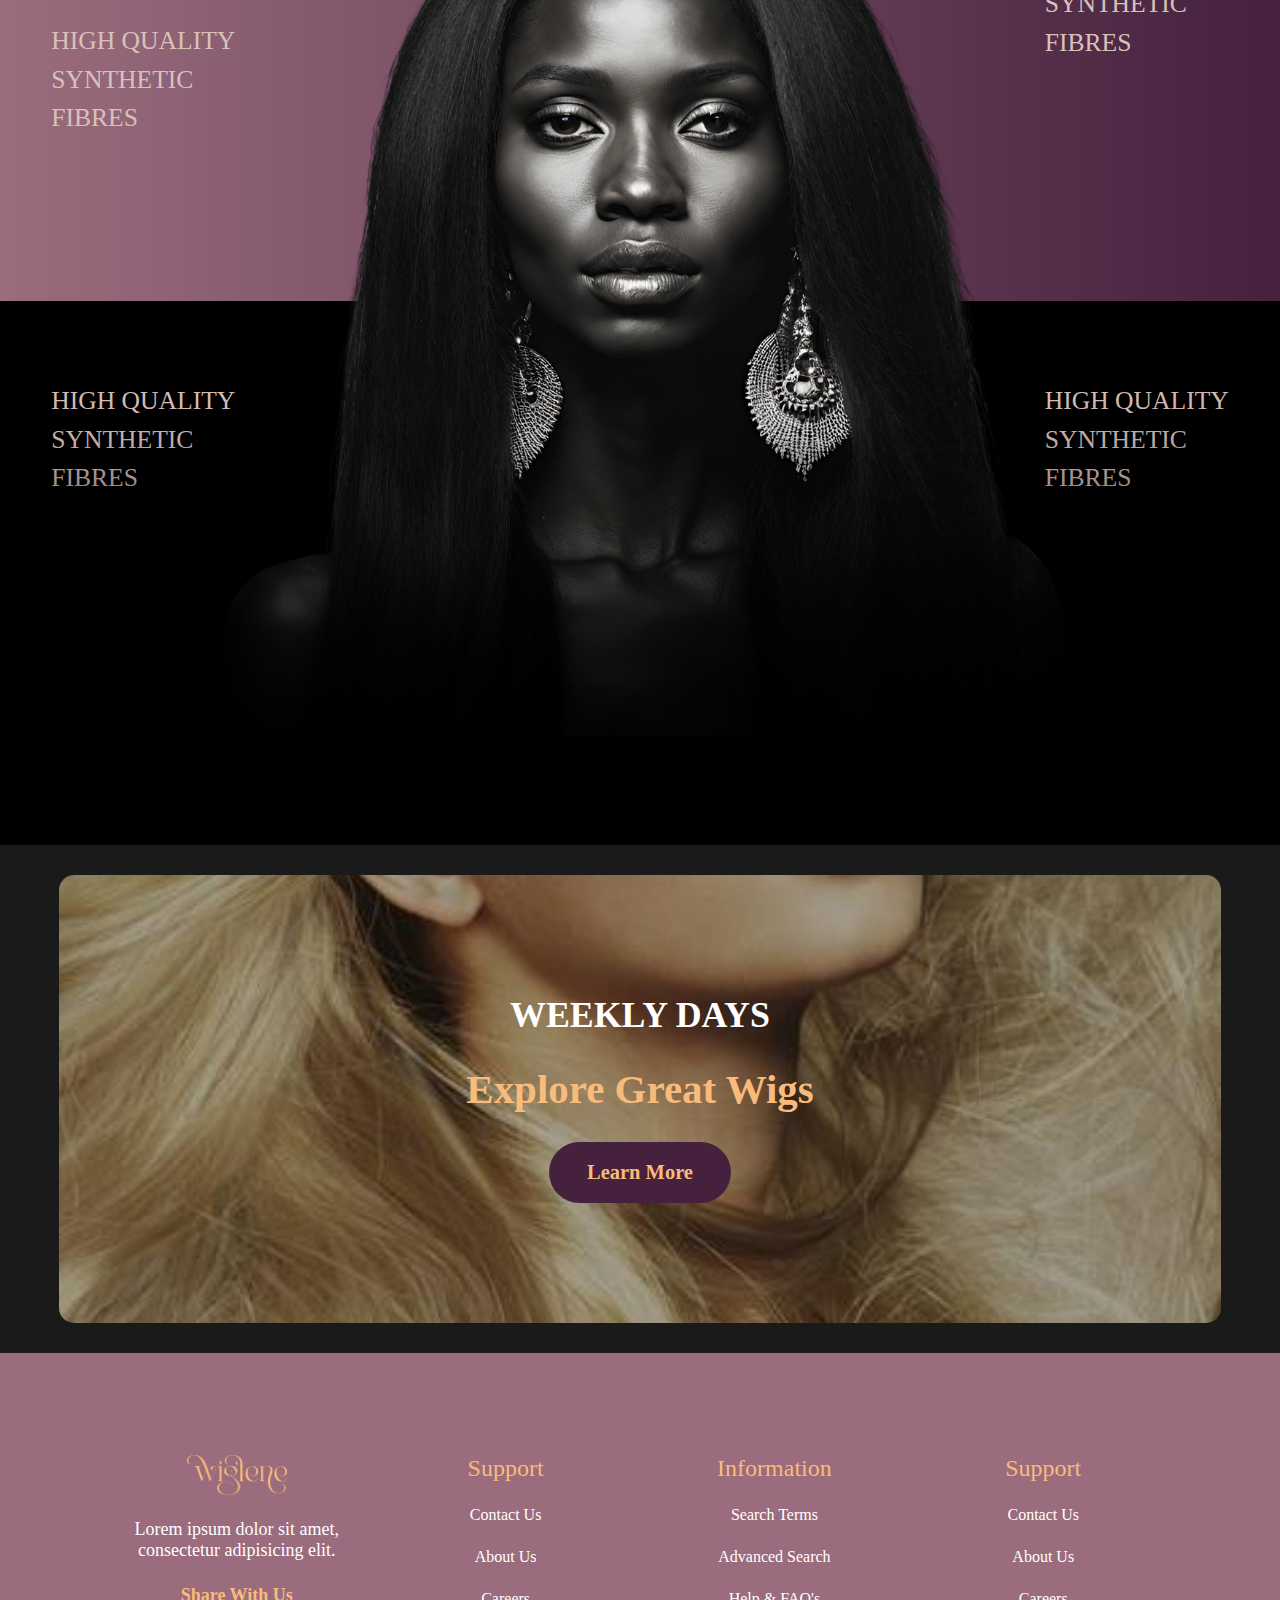
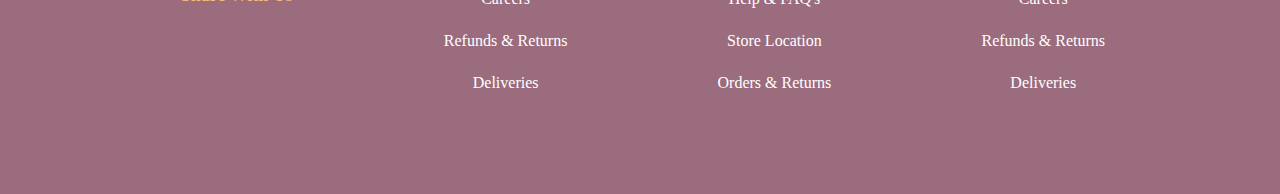
==== commit b5226ca1: "About catalog home page completed" ====
--- a/index.html
+++ b/index.html
@@ -25,7 +25,7 @@
       <div class="nav-links-container">
         <a href="/index.html" class="nav-link active">HOME</a>
         <a href="/about.html" class="nav-link">ABOUT</a>
-        <a href="#" class="nav-link">CATALOG</a>
+        <a href="/catalog.html" class="nav-link">CATALOG</a>
         <a href="/contact.html" class="nav-link">CONTACT</a>
         <!-- <a href="/community.html" class="nav-link">COMMUNITY</a> -->
       </div>
@@ -45,7 +45,7 @@
         <div class="sidebar-nav-links-container">
           <a href="/index.html" class="nav-link active">HOME</a>
           <a href="/about.html" class="nav-link">ABOUT</a>
-          <a href="#" class="nav-link">CATALOG</a>
+          <a href="/catalog.html" class="nav-link">CATALOG</a>
           <a href="/contact.html" class="nav-link">CONTACT</a>
           <!-- <a href="/community.html" class="nav-link">COMMUNITY</a> -->
         </div>
--- a/style.css
+++ b/style.css
@@ -63,7 +63,8 @@
 }
 
 .nav .logo {
-  width: 10rem;
+  width: 24vw;
+  max-width: 150px;
   padding: 20px 20px 20px 0px;
 }
 
@@ -118,7 +119,7 @@
 
 .nav .menu-bars {
   color: var(--color-light-orange);
-  font-size: larger;
+  font-size: 2.8vw;
   display: none;
 }
 
@@ -197,7 +198,7 @@
     var(--color-light-purple),
     var(--color-dark-purple)
   );
-  min-height: 130vh;
+  height: 68vw;
   position: relative;
   overflow: hidden;
 }
@@ -248,15 +249,15 @@
 .hero .shop-now-btn {
   background-color: var(--color-light-purple);
   left: 50%;
-  bottom: 10%;
+  bottom: 6%;
   transform: translateX(-50%);
   border: none;
   font-family: "Maglite", serif;
   font-weight: 500;
-  font-size: 2.5vw;
+  font-size: 2.45vw;
   border-radius: 1vw;
-  width: 25%;
-  height: 10%;
+  width: 22vw;
+  height: 5vw;
   display: flex;
   justify-content: center;
   align-items: center;
@@ -288,49 +289,48 @@
   text-align: center;
   font-size: 20vw;
   letter-spacing: 3vw;
-  padding-left: 3rem;
+  padding-left: 3vw;
 }
 
 .products h2 {
   color: var(--color-white-purple);
   font-size: 5.3vw;
-  letter-spacing: 20px;
+  letter-spacing: 2vw;
   font-weight: normal;
   width: 100%;
   position: absolute;
   top: 25%;
   text-align: center;
-  margin-left: 1.8vw;
 }
 
 .products p {
   color: var(--color-white-purple);
   font-size: 2.5vw;
-  letter-spacing: 3px;
+  letter-spacing: 0.2vw;
   position: absolute;
   top: 43%;
-  margin-top: 14px;
+  margin-top: 1.2vw;
   width: 100%;
   text-align: center;
 }
 
 .products-container {
-  display: grid;
-  grid-template-columns: repeat(4, 1fr);
+  display: flex;
+  justify-content: center;
   gap: 1rem;
-  /* margin-top: 2rem; */
-  width: 100%;
-  justify-content: center;
-  margin-left: auto;
-  margin-right: auto;
+  width: 90%;
+  margin: 0 auto;
   position: relative;
-  padding: 0px 60px;
-  margin-top: -10vw;
+  margin-top: -9vw;
+  flex-wrap: wrap;
 }
 
 .product {
   flex: 1;
   background-color: var(--color-white);
+  min-width: 200px;
+  max-width: 200px;
+  box-shadow: 10px 10px 10px rgba(0, 0, 0, 0.3);
 }
 
 .product .product-view-btn {
@@ -338,7 +338,7 @@
   color: var(--color-black);
   background-color: var(--color-light-orange);
   padding: 8px 0px;
-  font-size: 1.5vw;
+  font-size: 1.8vw;
   font-weight: bold;
   cursor: pointer;
 }
@@ -350,7 +350,7 @@
 
 .modal-container {
   height: 85vw;
-  min-height: 600px;
+  /* min-height: 600px; */
   display: flex;
   flex-direction: column;
   position: relative;
@@ -380,7 +380,7 @@
 .lable-3,
 .lable-4 {
   color: var(--color-white-purple);
-  font-size: 1.5vw;
+  font-size: 2vw;
   line-height: 1.5;
   width: max-content;
   display: flex;
@@ -408,12 +408,12 @@
 
 .lable-3 {
   left: 4%;
-  top: 18%;
+  top: 15%;
 }
 
 .lable-4 {
   right: 4%;
-  top: 18%;
+  top: 15%;
   flex-direction: row-reverse;
 }
 
@@ -426,15 +426,11 @@
   z-index: 9;
 }
 
-.overlay-container {
-  display: flex;
-}
-
 .modal-container .overlay {
   position: absolute;
   bottom: 0;
   z-index: 88;
-  height: 300px;
+  height: 43vw;
   width: 100%;
   /* background-color: red; */
   /* background: linear-gradient(
@@ -442,7 +438,10 @@
     rgba(0, 0, 0, 0.7),
     rgba(0, 0, 0, 1)
   ); */
-  background-image: url("./images/shade-circle.svg");
+  background-repeat: no-repeat;
+  background-position: center;
+  background-size: cover;
+  background-image: url("./images/background-overlay.png");
 }
 
 /* FEATURES */
@@ -539,8 +538,8 @@
 .carousel .previous-btn,
 .carousel .next-btn {
   color: var(--color-white);
-  font-size: 40px;
-  padding: 4px;
+  font-size: 3vw;
+  padding: 0.51vw;
 }
 
 .carousel .previous-btn:hover,
@@ -581,12 +580,12 @@
 
 .masonry-item-category {
   color: var(--color-white);
-  font-size: 28px;
+  font-size: 2.8vw;
 }
 
 .masonry-item-title {
   color: var(--color-light-orange);
-  font-size: 40px;
+  font-size: 3.2vw;
 }
 
 .masonry-item-btn {
@@ -594,8 +593,8 @@
   color: var(--color-light-orange);
   width: max-content;
   border-radius: 50px;
-  padding: 20px 40px;
-  font-size: 15;
+  padding: 1.5vw 3vw;
+  font-size: 1.6vw;
   text-decoration: none;
   font-weight: bold;
 }
@@ -656,6 +655,85 @@
 
 /* ============= PAGE 2 (ABOUT US) ============ */
 /* ABOUT */
+
+.about__header__container {
+  min-height: 35vw;
+  background-color: var(--color-dark-purple);
+  color: var(--color-light-orange);
+  display: flex;
+  justify-content: center;
+  align-items: end;
+  padding-bottom: 5vw;
+  font-size: 12vw;
+}
+
+.description__container {
+  background-color: var(--color-white-purple);
+  padding: 5%;
+}
+
+.description__heading {
+  font-size: 2.5vw;
+  font-weight: normal;
+  letter-spacing: 5px;
+}
+
+.description__paragraph {
+  font-family: "Montserrat";
+  line-height: 1.6;
+  margin-top: 1vw;
+  margin-bottom: 1.5vw;
+  font-size: 1.8vw;
+}
+
+.description__paragraph > ul,
+li {
+  font-family: "Montserrat";
+}
+
+div.description__paragraph > ul,
+div.description__paragraph > ul li:nth-child(2) > ul {
+  padding-left: 2.4vw;
+}
+
+.image__gallery__container {
+  display: grid;
+  grid-template-columns: repeat(3, 1fr);
+  grid-template-rows: repeat(6, 1fr);
+  min-height: 50vw;
+}
+
+.image__gallery__item {
+  background-position: center;
+  background-repeat: no-repeat;
+  background-size: cover;
+}
+
+.image__gallery__item__1 {
+  background-image: url("./images/image-gallery-1.jpg");
+  grid-row: span 6;
+}
+
+.image__gallery__item__2 {
+  background-image: url("./images/image-gallery-2.jpg");
+  grid-row: span 3;
+}
+
+.image__gallery__item__3 {
+  background-image: url("./images/image-gallery-3.jpg");
+  grid-row: span 4;
+}
+
+.image__gallery__item__4 {
+  background-image: url("./images/image-gallery-4.jpg");
+  grid-row: span 3;
+}
+
+.image__gallery__item__5 {
+  background-image: url("./images/image-gallery-5.jpg");
+  grid-row: span 2;
+}
+
 .about {
   min-height: 200px;
   background-color: var(--color-light-orange);
@@ -1049,9 +1127,6 @@
   background: var(--color-light-orange);
 }
 
-@media only screen and (max-width: 1400px) {
-}
-
 @media only screen and (max-width: 1200px) {
   .nav .nav-links-container {
     gap: 3rem;
@@ -1107,18 +1182,6 @@
     gap: 1.2rem;
   }
 
-  .masonry-item-category {
-    font-size: 23px;
-  }
-
-  .masonry-item-title {
-    font-size: 35px;
-  }
-
-  .masonry-item-btn {
-    font-size: 10;
-  }
-
   /* FAQ */
   .faq {
     flex-direction: column;
@@ -1175,17 +1238,6 @@
     gap: 0.8rem;
   }
 
-  .masonry-item-category {
-    font-size: 18px;
-  }
-
-  .masonry-item-title {
-    font-size: 30px;
-  }
-
-  .masonry-item-btn {
-    font-size: 15;
-  }
   /*============== PAGE 2 (ABOUT US) ==============*/
   /* OFFERS */
   .offer-item {
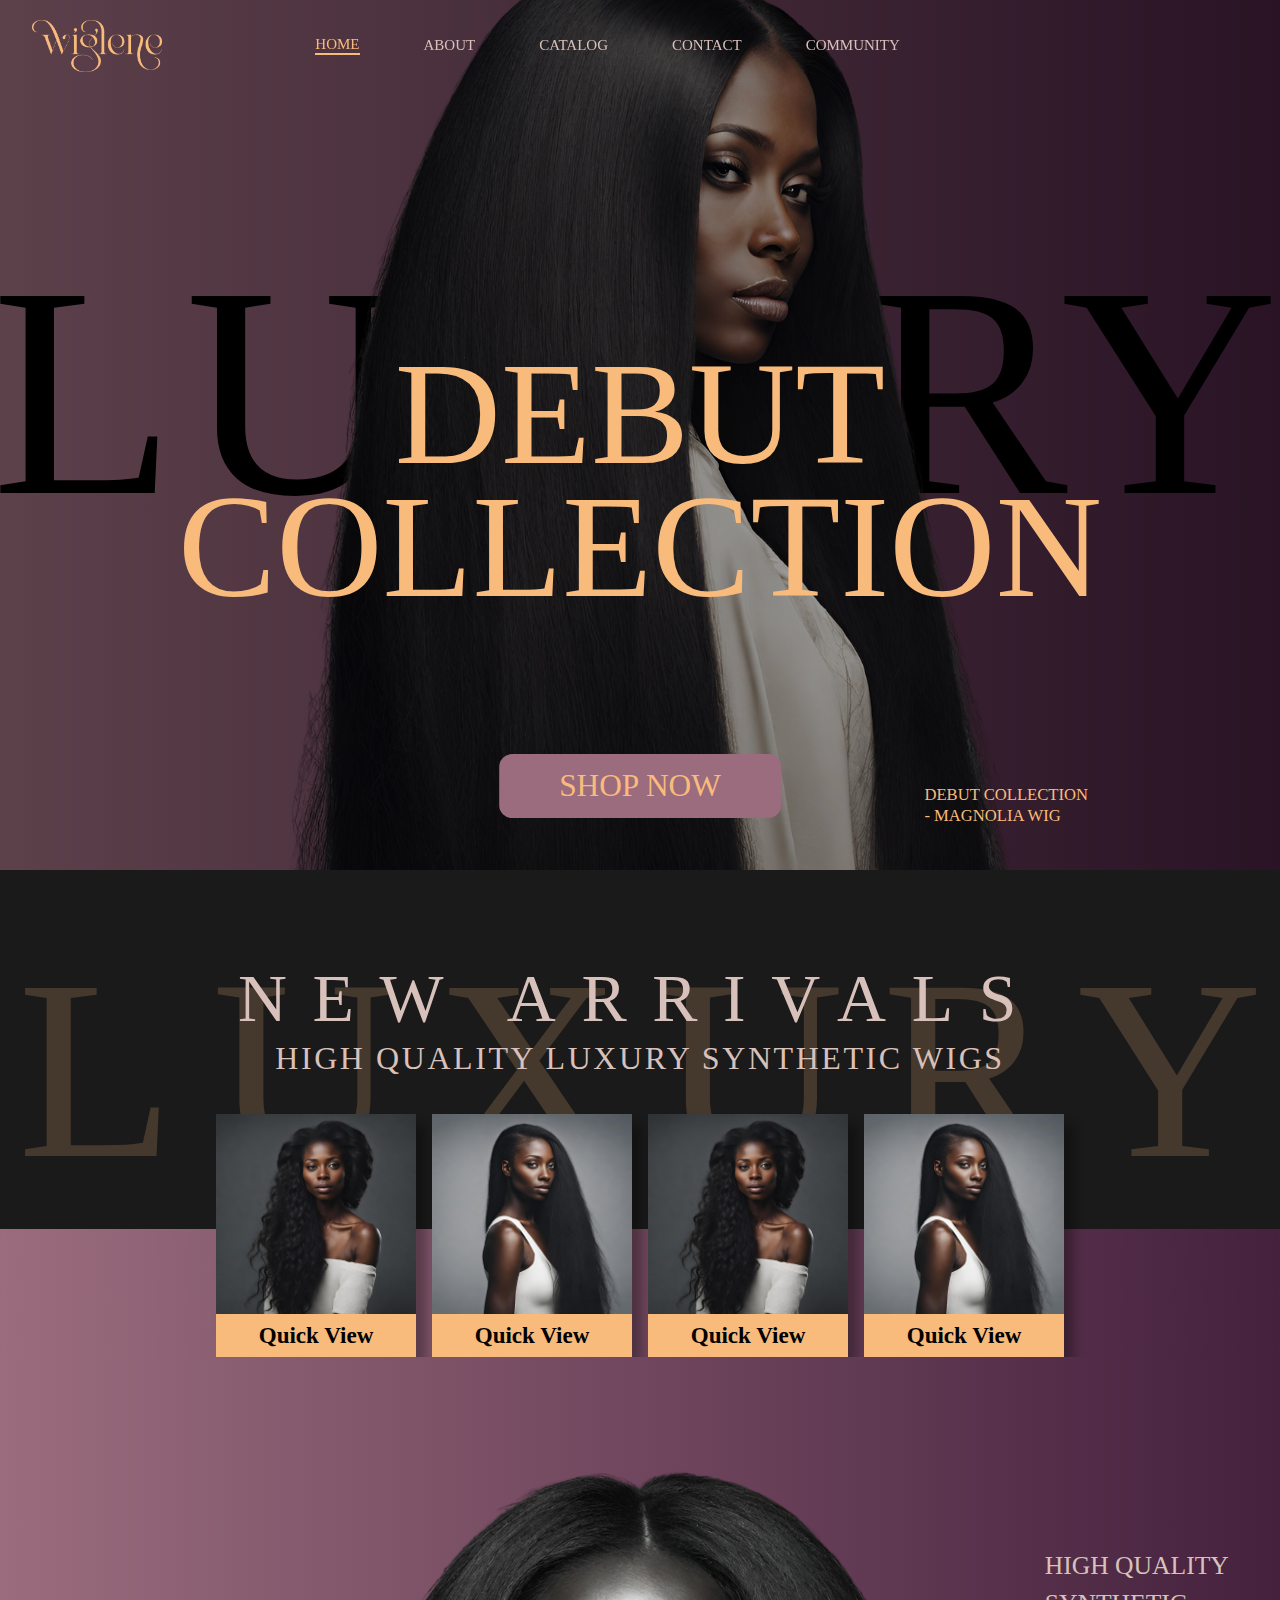
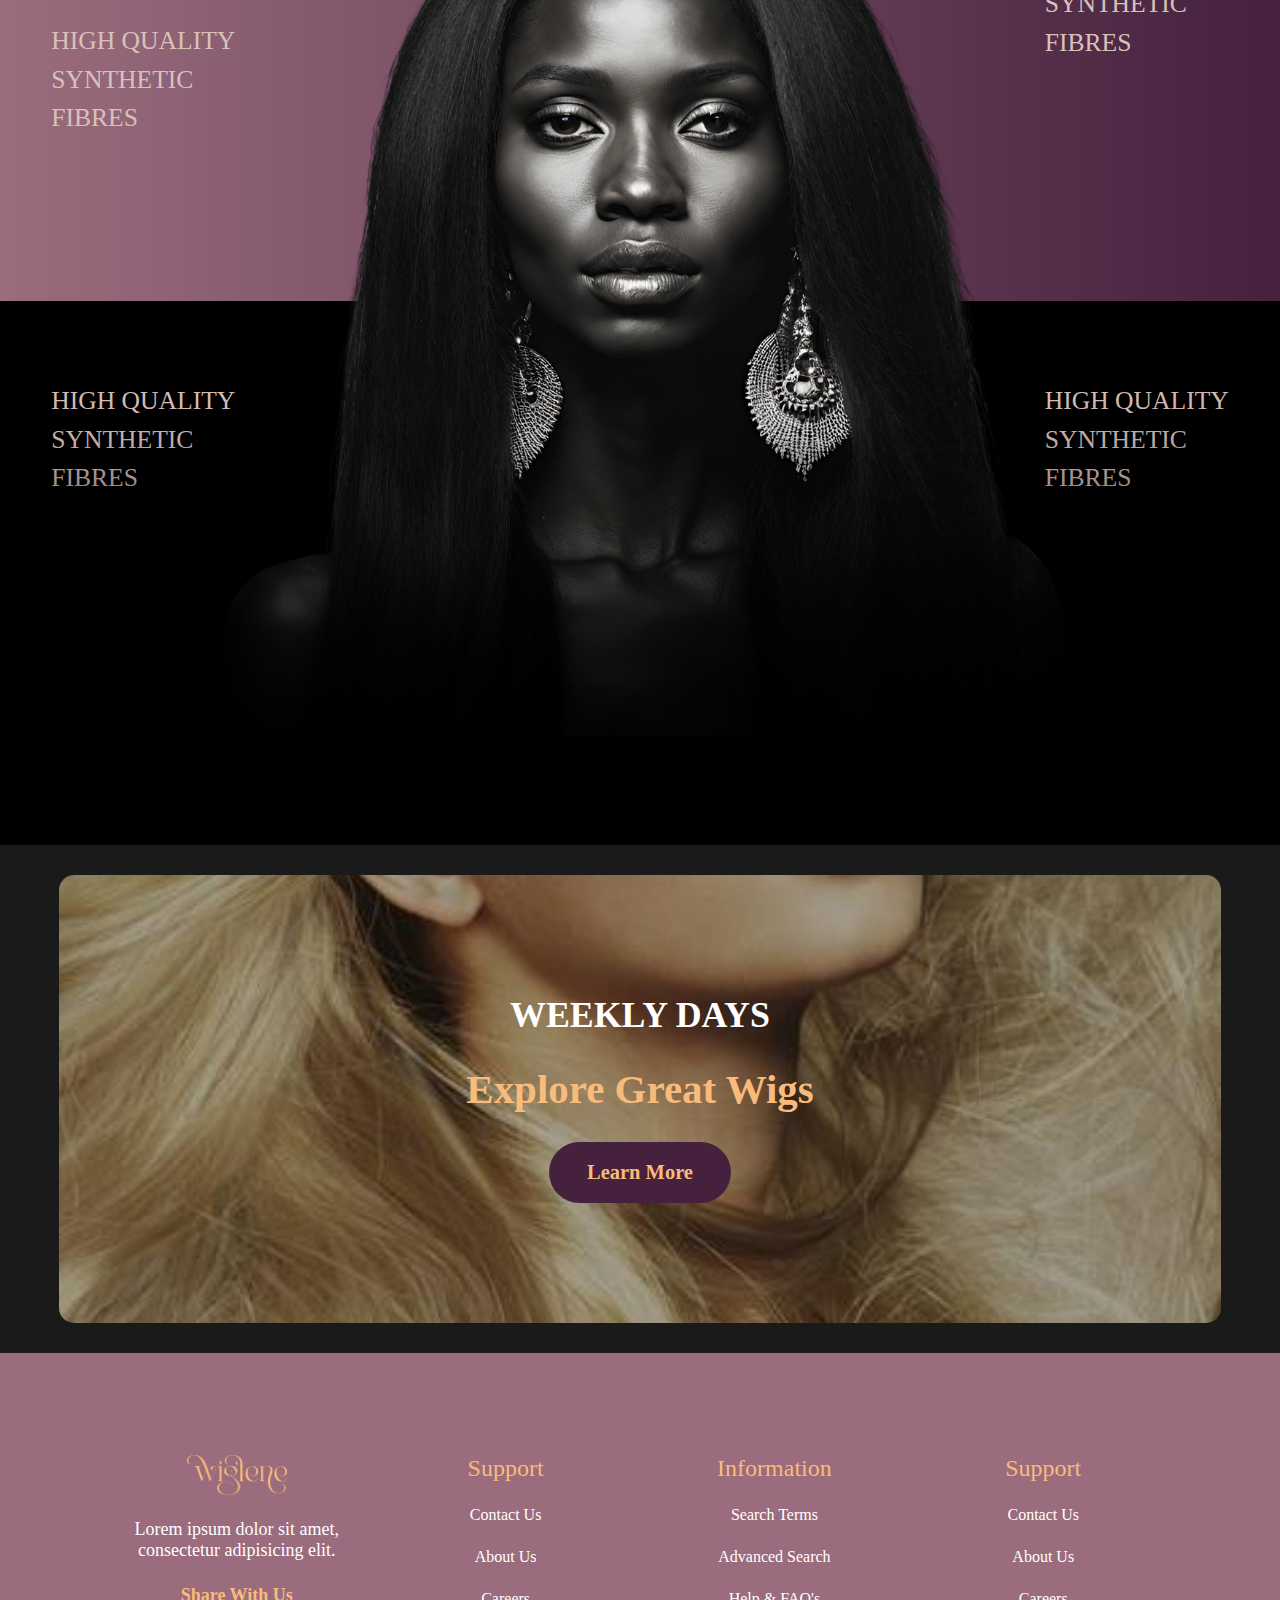
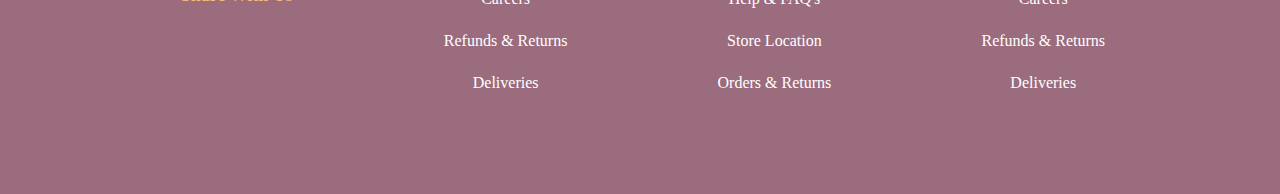
==== commit f07b50ff: "index.css renamed to main .css & home.html renamed to index.html" ====
--- a/index.html
+++ b/index.html
@@ -14,7 +14,7 @@
       referrerpolicy="no-referrer"
     />
     <!-- MY CSS -->
-    <link rel="stylesheet" href="style.css" />
+    <link rel="stylesheet" href="./css/all.css" />
   </head>
   <body>
     <!-- NAVBAR -->
@@ -27,7 +27,7 @@
         <a href="/about.html" class="nav-link">ABOUT</a>
         <a href="/catalog.html" class="nav-link">CATALOG</a>
         <a href="/contact.html" class="nav-link">CONTACT</a>
-        <!-- <a href="/community.html" class="nav-link">COMMUNITY</a> -->
+        <a href="/community.html" class="nav-link">COMMUNITY</a>
       </div>
       <div class="icons-container">
         <div class="icon"><i class="fa-solid fa-heart"></i></div>
@@ -47,7 +47,7 @@
           <a href="/about.html" class="nav-link">ABOUT</a>
           <a href="/catalog.html" class="nav-link">CATALOG</a>
           <a href="/contact.html" class="nav-link">CONTACT</a>
-          <!-- <a href="/community.html" class="nav-link">COMMUNITY</a> -->
+          <a href="/community.html" class="nav-link">COMMUNITY</a>
         </div>
         <div class="sidebar-icons-container">
           <div class="icon"><i class="fa-solid fa-heart"></i></div>
@@ -117,44 +117,6 @@
         <!-- <img src="./images/shade-circle.svg" alt=""> -->
       </div>
     </section>
-    <!-- FEATURES -->
-    <!-- <section class="features">
-      <div>
-        <h2 class="features-title">Other Features</h2>
-        <img src="images/features-4.png" alt="Stars" class="stars" />
-        <p class="features-paragraph">
-          Nest Cam plugs into power so it won't miss a second, can send helpful
-          notifications to your phone, and is designed with an all-glass lens
-          and premium materials.
-        </p>
-      </div>
-      <div class="card-container">
-        <div class="card">
-          <img src="images/features-1.png" alt="" />
-          <h3 class="card-title">Cut it as you need</h3>
-          <p class="card-paragraph">
-            Sed ut perspiciatis unde omnis iste natus error sit voluptatem
-            accusantium doloremque laudantium, totam rem aperia
-          </p>
-        </div>
-        <div class="card">
-          <img src="images/features-2.png" alt="" />
-          <h3 class="card-title">Apply custom colors</h3>
-          <p class="card-paragraph">
-            Sed ut perspiciatis unde omnis iste natus error sit voluptatem
-            accusantium doloremque laudantium, totam rem aperiam
-          </p>
-        </div>
-        <div class="card">
-          <img src="images/features-3.png" alt="" />
-          <h3 class="card-title">We love to serve</h3>
-          <p class="card-paragraph">
-            Sed ut perspiciatis unde omnis iste natus error sit voluptatem
-            accusantium doloremque laudantium, totam rem aperiam
-          </p>
-        </div>
-      </div>
-    </section> -->
     <!-- MASONRY -->
     <div class="carousel">
       <i
@@ -193,9 +155,6 @@
         onclick="showNextCarouselItem()"
       ></i>
     </div>
-    <!-- <section class="masonry-container">
-      
-    </section> -->
     <!-- FOOTER -->
     <footer class="footer">
       <div class="footer-col footer-col-1">
--- a/css/all.css
+++ b/css/all.css
@@ -0,0 +1,18 @@
+/* CSS RESET + GENERIC STYLES  */
+@import url("main.css");
+
+/* NAVBAR */
+@import url("navbar.css");
+
+/* PAGES */
+@import url("home.css");
+@import url("about.css");
+@import url("catalog.css");
+@import url("contact.css");
+@import url("community.css");
+
+/* FOOTER */
+@import url("footer.css");
+
+/* IMAGE GALLERY */
+@import url("imageGallery.css");
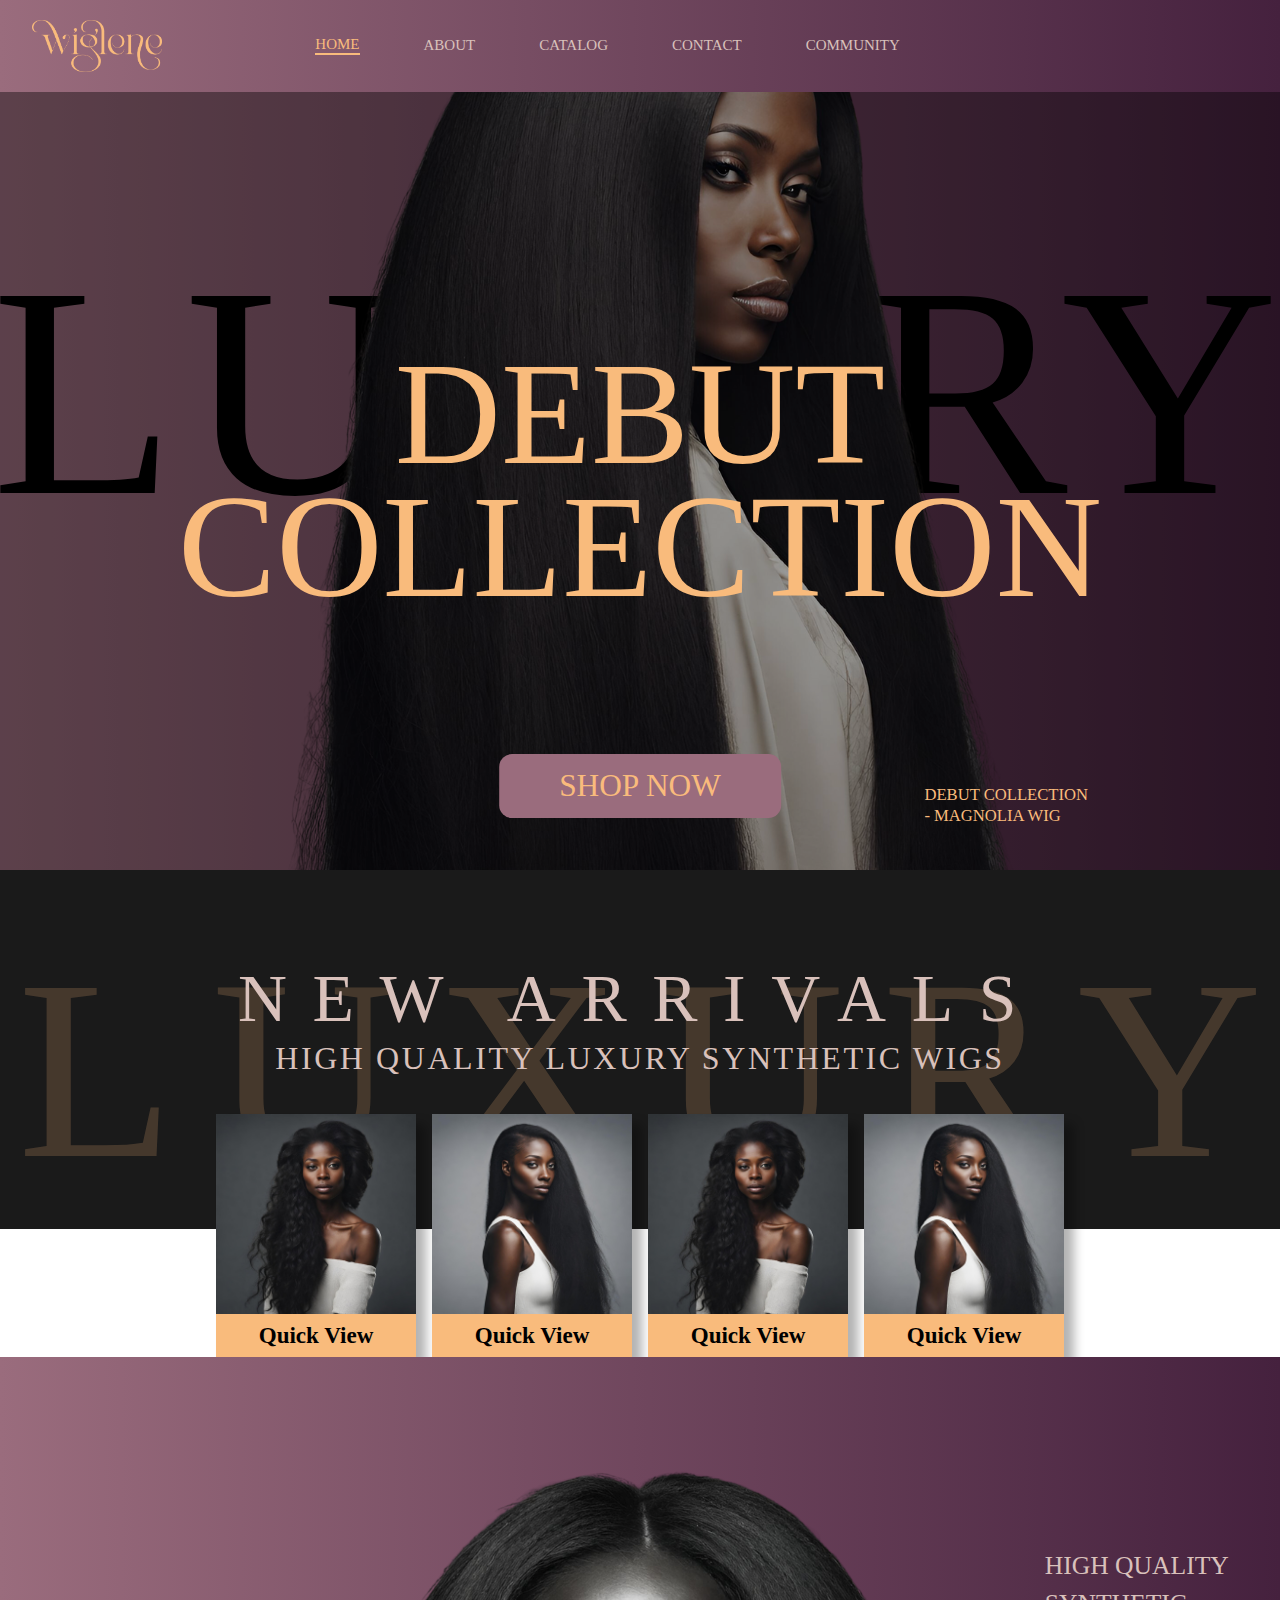
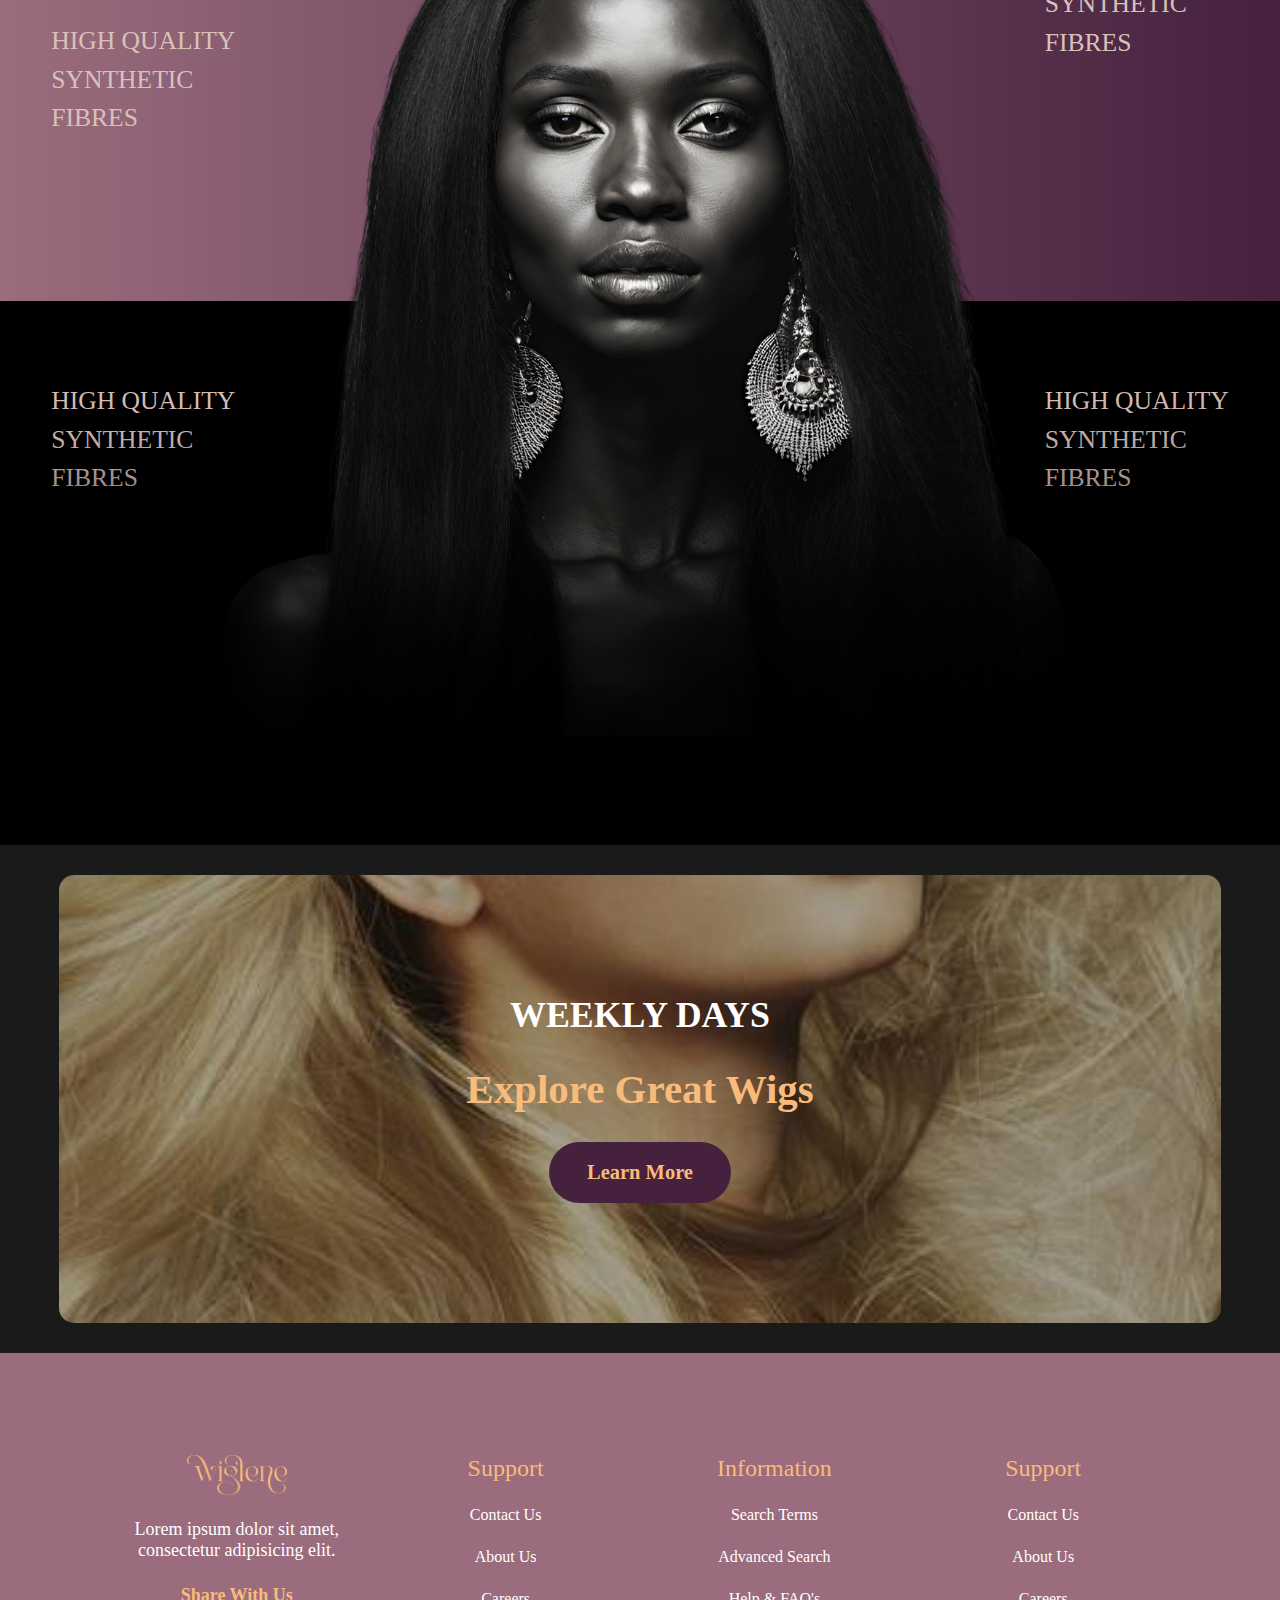
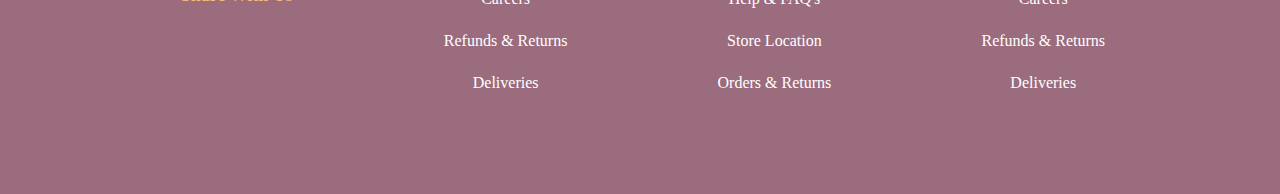
==== commit 04aaa579: "product page added" ====
--- a/index.html
+++ b/index.html
@@ -23,11 +23,11 @@
         <img src="images/logo.png" alt="logo" />
       </div>
       <div class="nav-links-container">
-        <a href="/index.html" class="nav-link active">HOME</a>
-        <a href="/about.html" class="nav-link">ABOUT</a>
-        <a href="/catalog.html" class="nav-link">CATALOG</a>
-        <a href="/contact.html" class="nav-link">CONTACT</a>
-        <a href="/community.html" class="nav-link">COMMUNITY</a>
+        <a href="./index.html" class="nav-link active">HOME</a>
+        <a href="./about.html" class="nav-link">ABOUT</a>
+        <a href="./catalog.html" class="nav-link">CATALOG</a>
+        <a href="./contact.html" class="nav-link">CONTACT</a>
+        <a href="./community.html" class="nav-link">COMMUNITY</a>
       </div>
       <div class="icons-container">
         <div class="icon"><i class="fa-solid fa-heart"></i></div>
@@ -43,11 +43,11 @@
       <div class="sidebar">
         <i class="fa-solid fa-x" onclick="hideSidebar()"></i>
         <div class="sidebar-nav-links-container">
-          <a href="/index.html" class="nav-link active">HOME</a>
-          <a href="/about.html" class="nav-link">ABOUT</a>
-          <a href="/catalog.html" class="nav-link">CATALOG</a>
-          <a href="/contact.html" class="nav-link">CONTACT</a>
-          <a href="/community.html" class="nav-link">COMMUNITY</a>
+          <a href="./index.html" class="nav-link active">HOME</a>
+          <a href="./about.html" class="nav-link">ABOUT</a>
+          <a href="./catalog.html" class="nav-link">CATALOG</a>
+          <a href="./contact.html" class="nav-link">CONTACT</a>
+          <a href="./community.html" class="nav-link">COMMUNITY</a>
         </div>
         <div class="sidebar-icons-container">
           <div class="icon"><i class="fa-solid fa-heart"></i></div>
@@ -194,7 +194,9 @@
         <span class="footer-link">Deliveries</span>
       </div>
     </footer>
-    <!-- JS -->
-    <script src="index.js"></script>
+    <!-- NAVBAR JS -->
+    <script src="./js/navbar.js"></script>
+    <!-- CAROUSEL JS -->
+    <script src="./js/carousel.js"></script>
   </body>
 </html>
--- a/css/all.css
+++ b/css/all.css
@@ -10,6 +10,7 @@
 @import url("catalog.css");
 @import url("contact.css");
 @import url("community.css");
+@import url("product.css");
 
 /* FOOTER */
 @import url("footer.css");
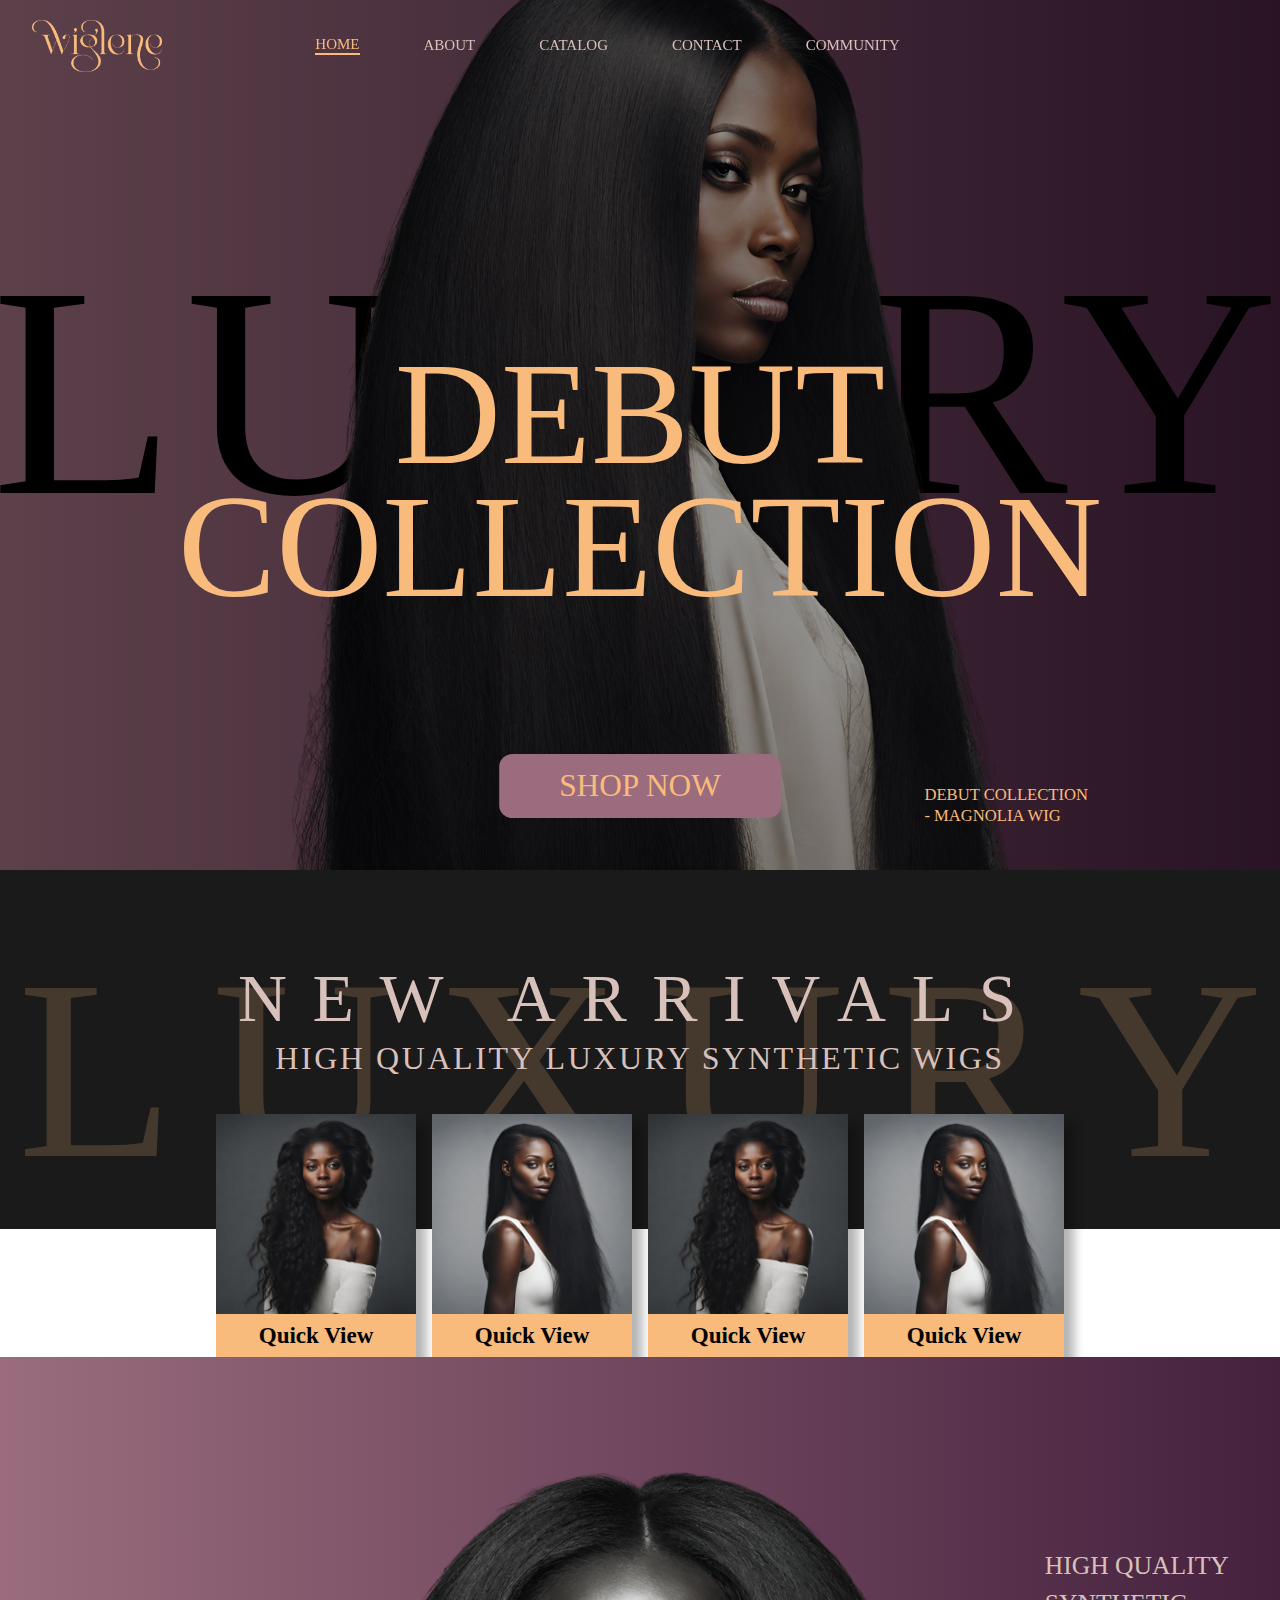
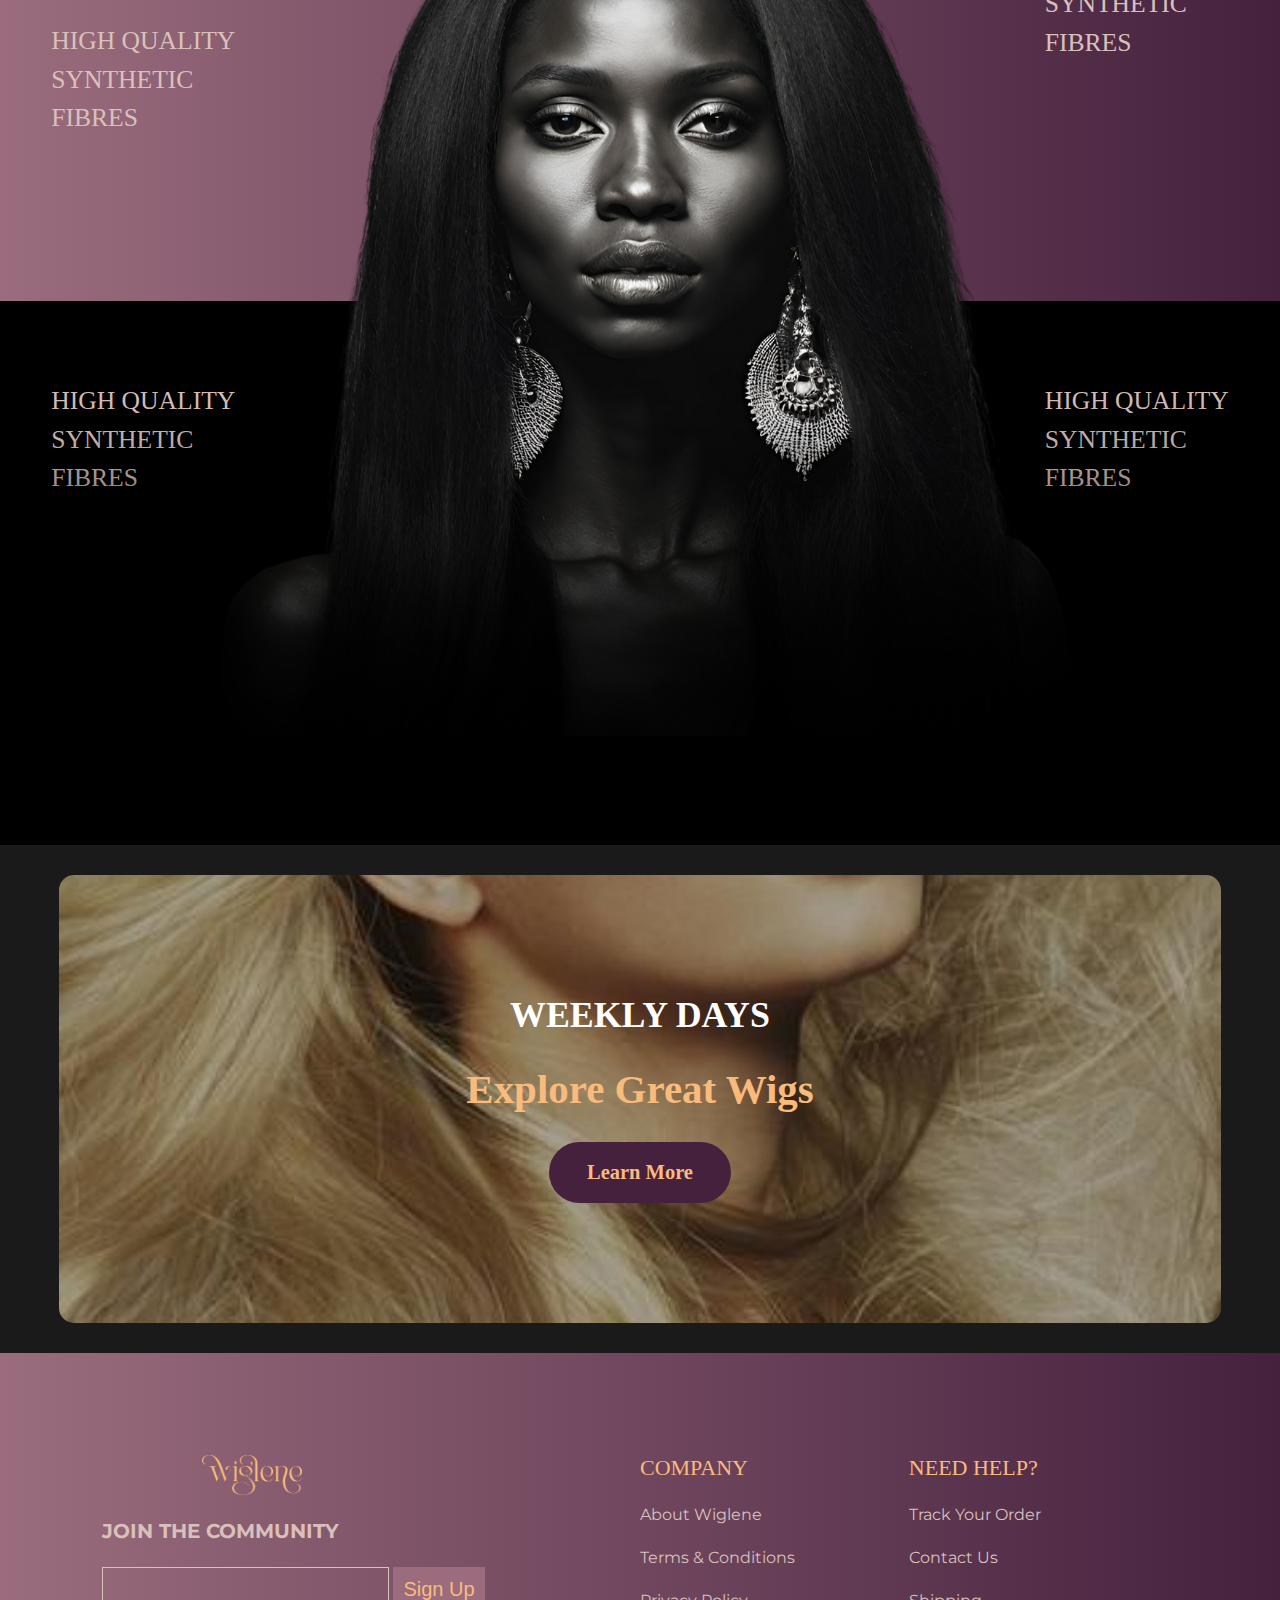
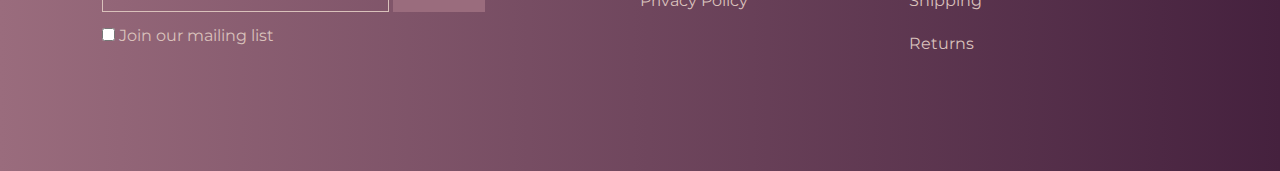
==== commit 9b1be0d8: "footer updated" ====
--- a/index.html
+++ b/index.html
@@ -159,39 +159,35 @@
     <footer class="footer">
       <div class="footer-col footer-col-1">
         <img src="images/logo.png" alt="Logo" class="footer-logo" />
-        <p class="footer-paragraph">
-          Lorem ipsum dolor sit amet, consectetur adipisicing elit.
-        </p>
-        <h5 class="social-title">Share With Us</h5>
+        <p class="footer-paragraph">join the community</p>
+        <form action="" class="footer__form">
+          <div>
+            <input type="email" />
+            <button type="submit">Sign Up</button>
+          </div>
+          <div>
+            <input type="checkbox" name="" id="joinOurMailingList" />
+            <label for="joinOurMailingList">Join our mailing list</label>
+          </div>
+        </form>
         <div class="social-icons-container">
-          <i class="icon fa-brands fa-facebook-f"></i>
-          <i class="icon fa-brands fa-instagram"></i>
+          <i class="icon fa-brands fa-solid fa-instagram"></i>
           <i class="icon fa-brands fa-pinterest"></i>
+          <i class="icon fa-brands fa-tiktok"></i>
         </div>
       </div>
       <div class="footer-col footer-col-2">
-        <span class="footer-links-title">Support</span>
-        <span class="footer-link">Contact Us</span>
-        <span class="footer-link">About Us</span>
-        <span class="footer-link">Careers</span>
-        <span class="footer-link">Refunds & Returns</span>
-        <span class="footer-link">Deliveries</span>
+        <span class="footer-links-title">COMPANY</span>
+        <span class="footer-link">About Wiglene</span>
+        <span class="footer-link">Terms & Conditions</span>
+        <span class="footer-link">Privacy Policy</span>
       </div>
       <div class="footer-col footer-col-3">
-        <span class="footer-links-title">Information</span>
-        <span class="footer-link">Search Terms</span>
-        <span class="footer-link">Advanced Search</span>
-        <span class="footer-link">Help & FAQ's</span>
-        <span class="footer-link">Store Location</span>
-        <span class="footer-link">Orders & Returns</span>
-      </div>
-      <div class="footer-col footer-col-4">
-        <span class="footer-links-title">Support</span>
+        <span class="footer-links-title">NEED HELP?</span>
+        <span class="footer-link">Track Your Order</span>
         <span class="footer-link">Contact Us</span>
-        <span class="footer-link">About Us</span>
-        <span class="footer-link">Careers</span>
-        <span class="footer-link">Refunds & Returns</span>
-        <span class="footer-link">Deliveries</span>
+        <span class="footer-link">Shipping</span>
+        <span class="footer-link">Returns</span>
       </div>
     </footer>
     <!-- NAVBAR JS -->
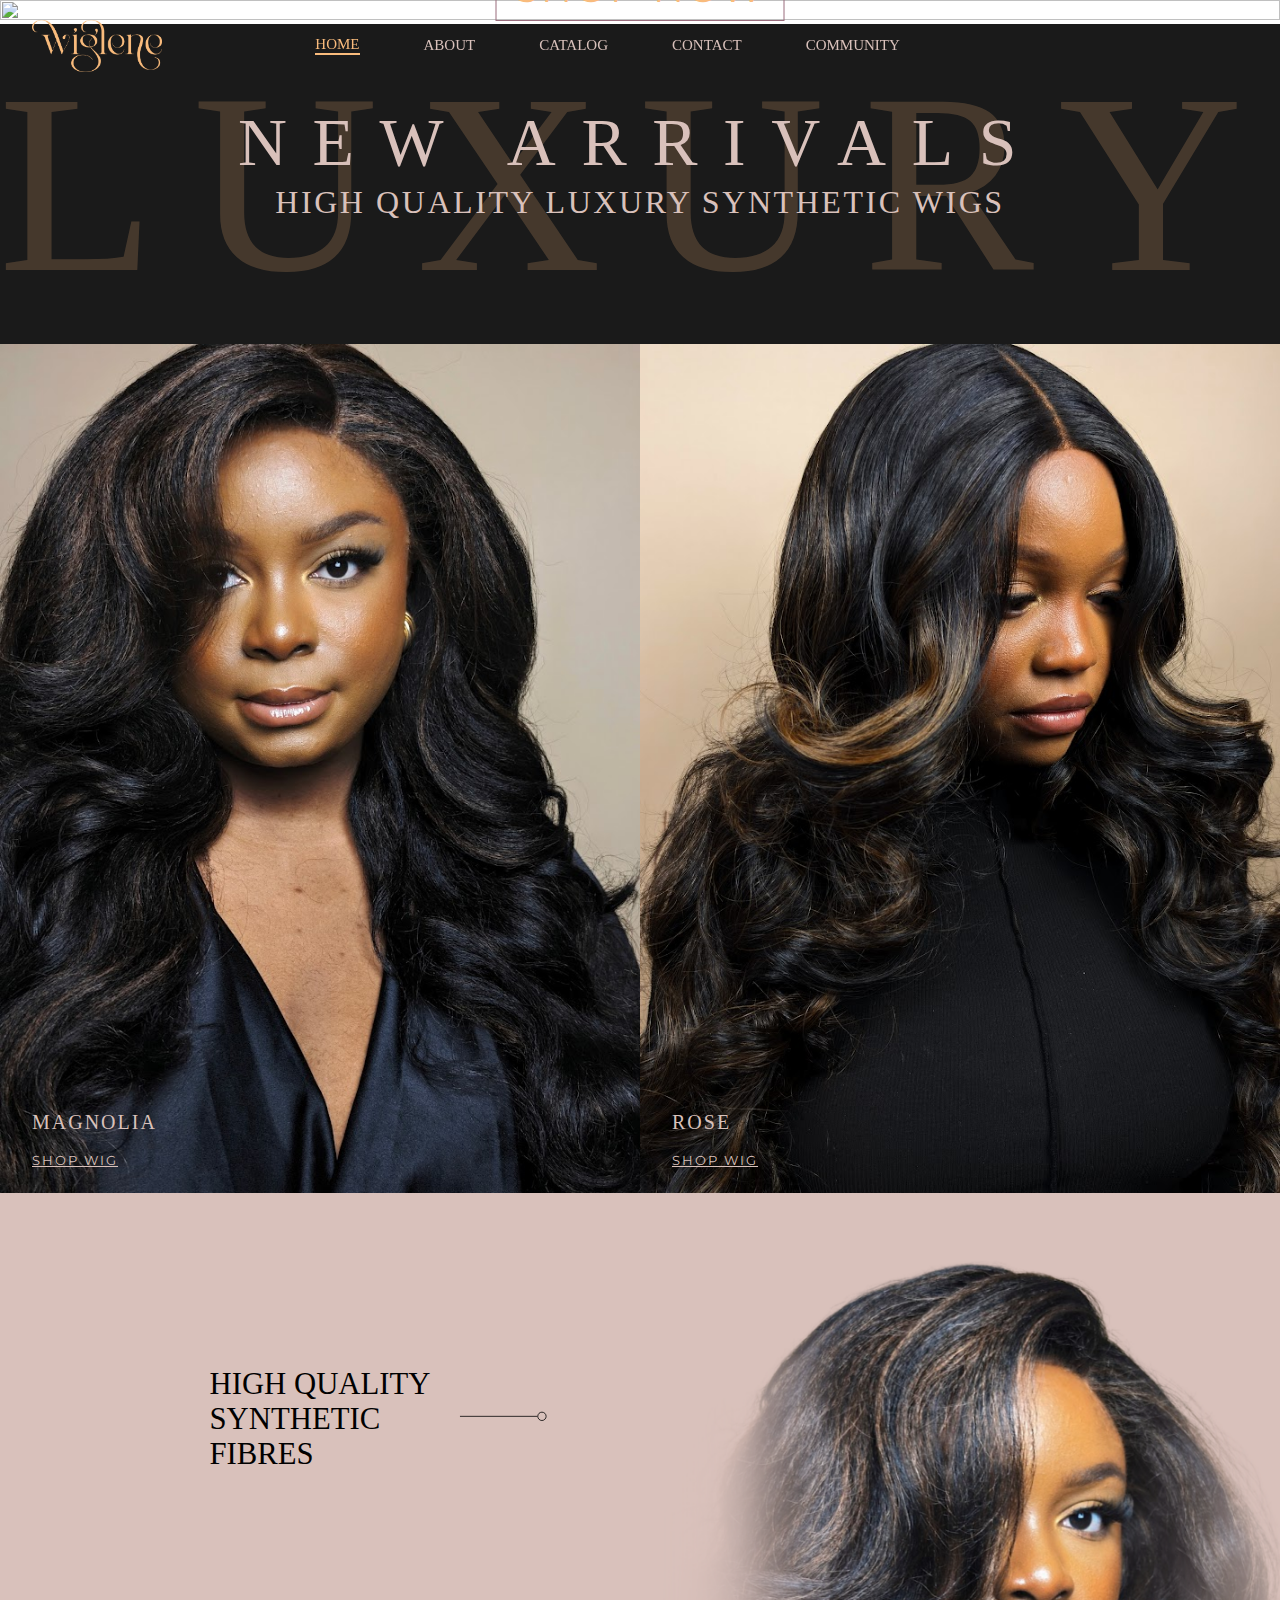
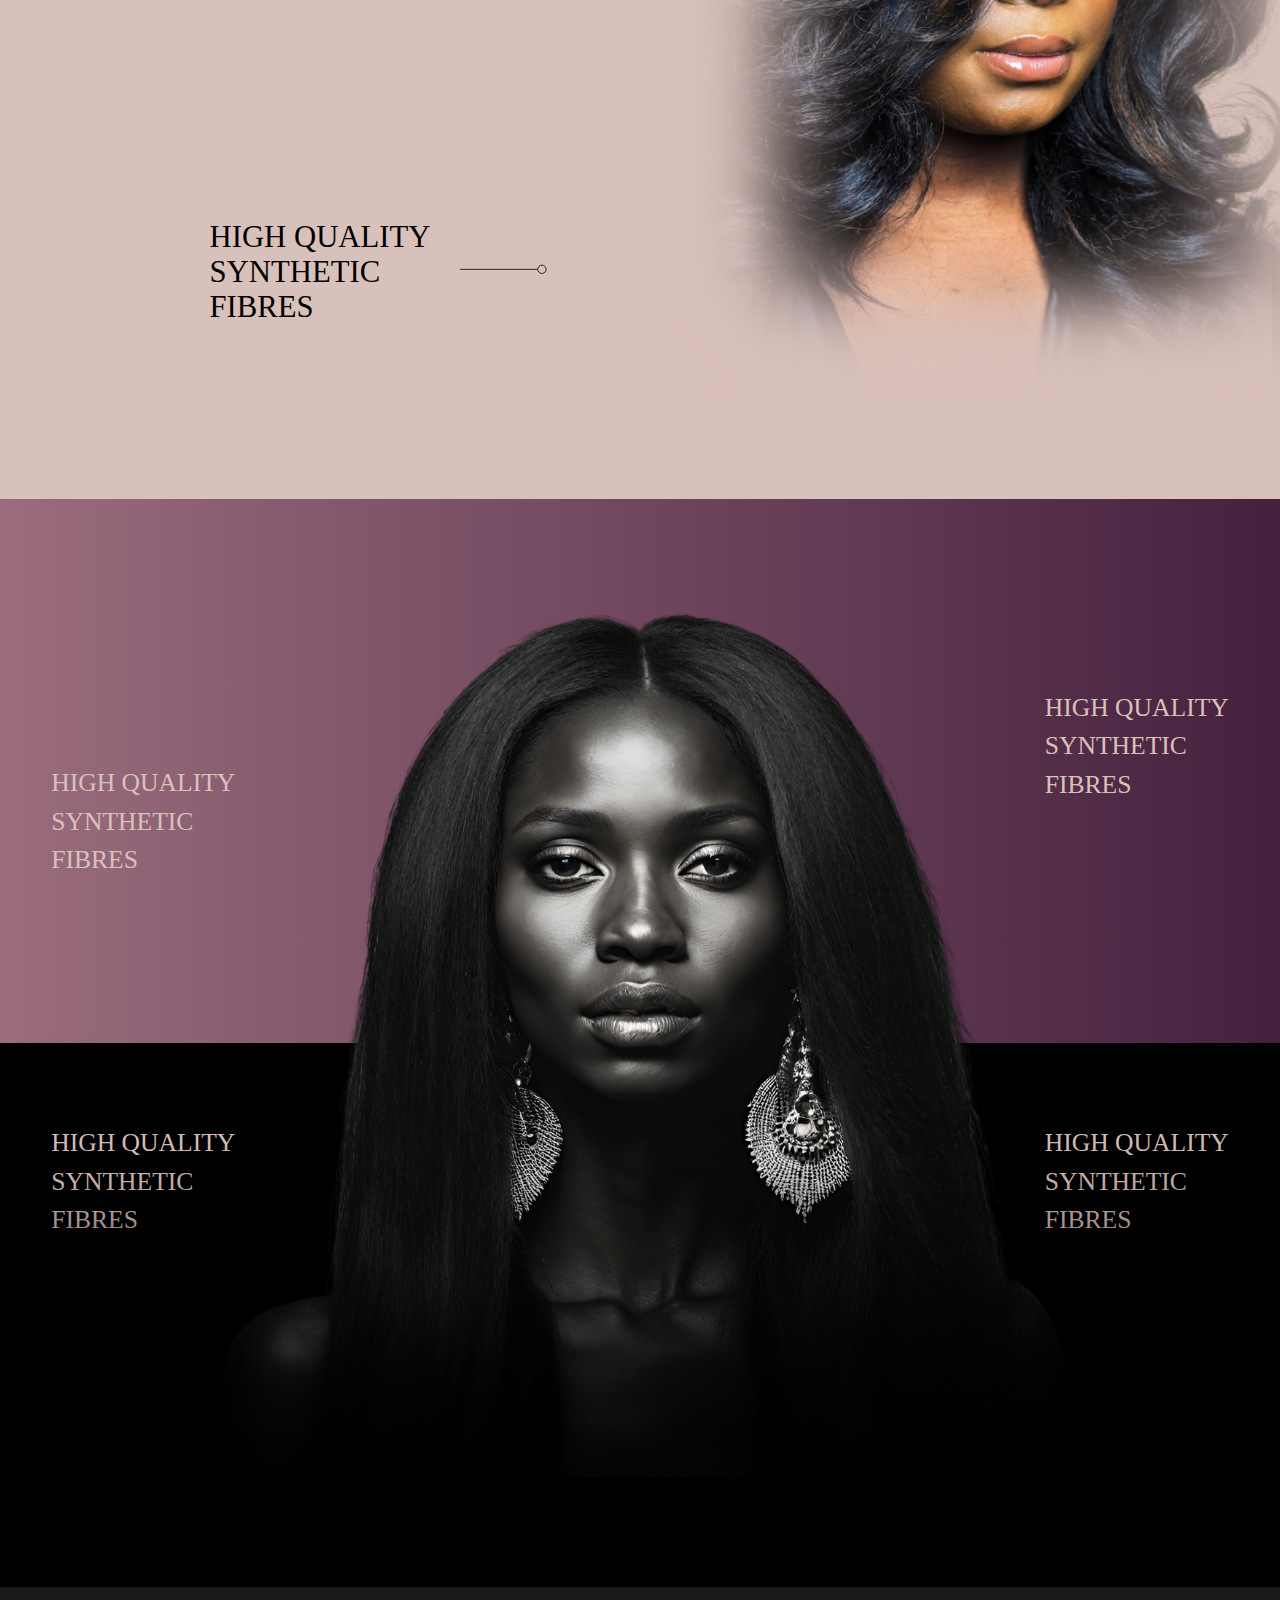
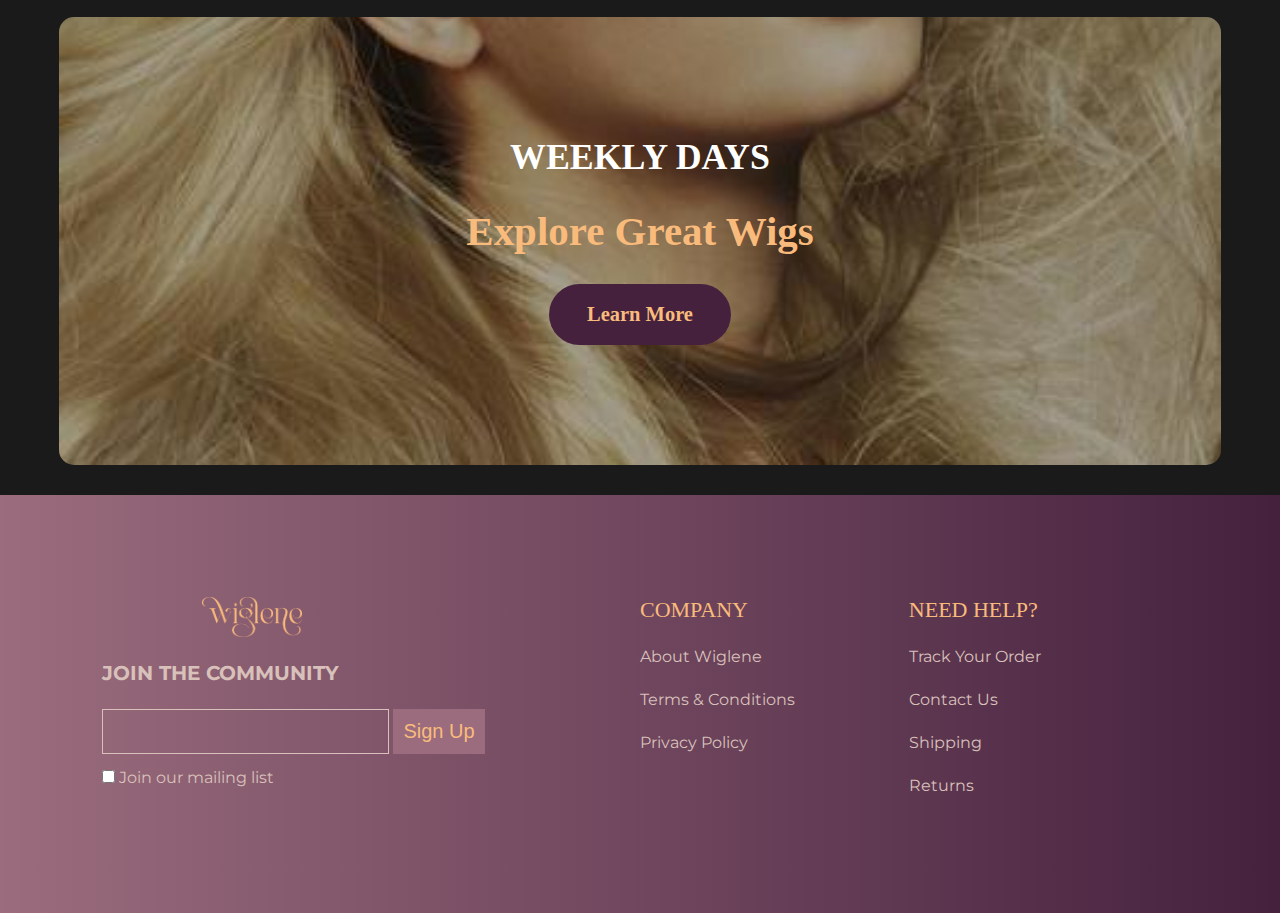
==== commit 91e969bc: "Home page updated" ====
--- a/index.html
+++ b/index.html
@@ -59,12 +59,12 @@
     </nav>
     <!-- HERO -->
     <section class="hero">
-      <div class="text-1">LUXURY</div>
-      <img src="./images/hero-bg.png" alt="" />
-      <div class="overlay"></div>
-      <div class="text-2">DEBUT COLLECTION</div>
-      <button class="shop-now-btn" type="button">SHOP NOW</button>
-      <div class="tag">DEBUT COLLECTION<br />- MAGNOLIA WIG</div>
+      <!-- <div class="text-1">LUXURY</div> -->
+      <img src="./images/hero-bg.svg" alt="" />
+      <!-- <div class="overlay"></div> -->
+      <!-- <div class="text-2">DEBUT COLLECTION</div> -->
+      <a class="shop-now-btn" href="#">SHOP NOW</a>
+      <!-- <div class="tag">DEBUT COLLECTION<br />- MAGNOLIA WIG</div> -->
     </section>
     <!-- PRODUCTS -->
     <section class="products">
@@ -74,20 +74,29 @@
     </section>
     <div class="products-container">
       <div class="product">
-        <img src="images/product-2.jpg" alt="" class="product-image" />
-        <div class="product-view-btn">Quick View</div>
+        <img src="images/product-image-1.jpg" alt="" class="product-image" />
+        <div class="product-title">Magnolia</div>
+        <a href="#" class="shop-wig-btn">Shop Wig</a>
       </div>
       <div class="product">
-        <img src="images/product-1.jpg" alt="" class="product-image" />
-        <div class="product-view-btn">Quick View</div>
-      </div>
-      <div class="product">
-        <img src="images/product-2.jpg" alt="" class="product-image" />
-        <div class="product-view-btn">Quick View</div>
-      </div>
-      <div class="product">
-        <img src="images/product-1.jpg" alt="" class="product-image" />
-        <div class="product-view-btn">Quick View</div>
+        <img src="images/product-image-2.jpg" alt="" class="product-image" />
+        <div class="product-title">Rose</div>
+        <a href="#" class="shop-wig-btn">Shop Wig</a>
+      </div>
+    </div>
+    <div class="product-info">
+      <div class="product-info-left-column">
+        <div class="info-text-1">
+          <div>high quality<br />synthetic<br />fibres</div>
+          <img src="./images/lineCircle.svg" />
+        </div>
+        <div class="info-text-2">
+          <div>high quality<br />synthetic<br />fibres</div>
+          <img src="./images/lineCircle.svg" />
+        </div>
+      </div>
+      <div class="product-info-right-column">
+        <img src="./images/product-image-3.jpg" alt="" />
       </div>
     </div>
     <!-- MODEL -->
